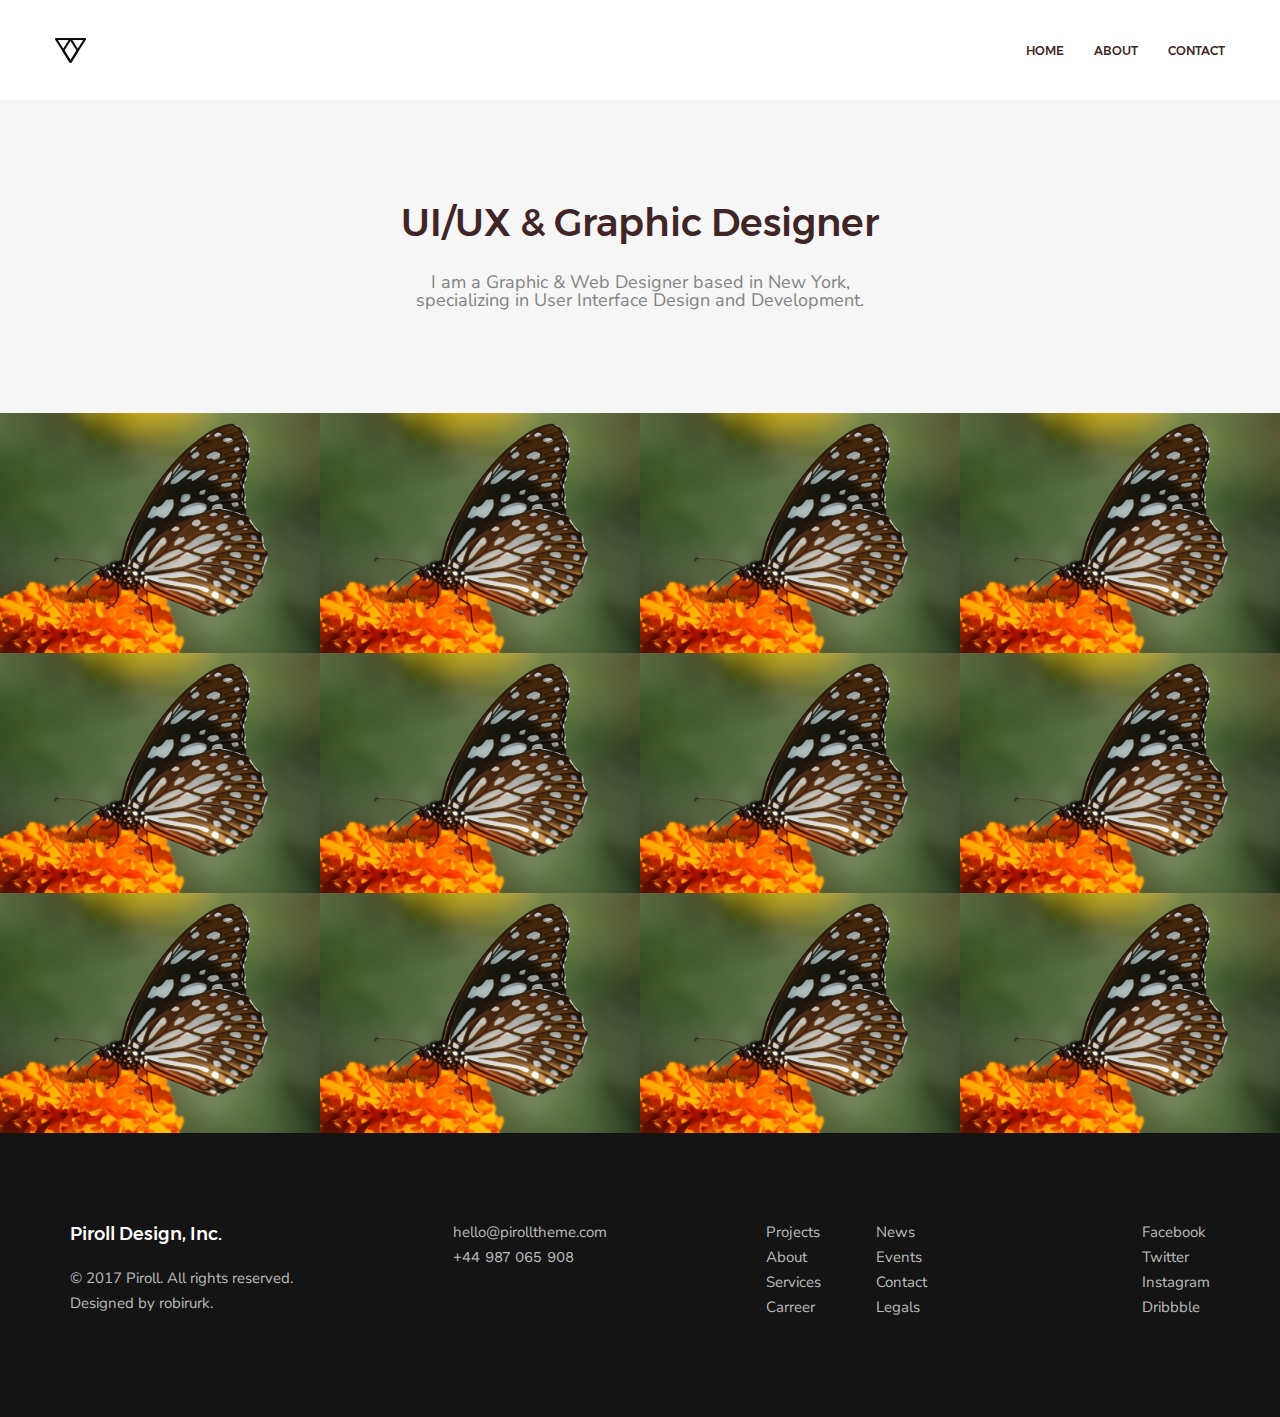
==== index.html @ 34b44a38 "Fixed path to img" ====
<!DOCTYPE html>
<html lang="en">
<head>
	<meta charset="utf-8">
	<meta http-equiv="X-UA-Compatible" content="IE=edge">
	<meta name="viewport" content="width=device-width, initial-scale=1">
	<title>Home Page</title>
	<link href="https://fonts.googleapis.com/css?family=Nunito+Sans" rel="stylesheet">
	<link href="https://fonts.googleapis.com/css?family=Work+Sans" rel="stylesheet">
	<link rel="stylesheet" type="text/css" href="css/screen.css">
</head>
<body>
	<header class="header">
		<div class="wrapper">
			<a class="logo" href="#"></a>
			<nav class="menu">
				<ul class="menu__ul">
					<li class="menu__ul__item">
						<a class="menu__ul__item__link" href="#">HOME</a>
					</li>
					<li class="menu__ul__item">
						<a class="menu__ul__item__link" href="#">ABOUT</a>
					</li>
					<li class="menu__ul__item">
						<a class="menu__ul__item__link" href="#">CONTACT</a>
					</li>
				</ul>
			</nav>
		</div>
	</header>
	<main>
		<section class="information">
			<div class="information__block">
				<p class="information__block__header">UI/UX &amp; Graphic Designer</p>
				<p class="information__block__text">I am a Graphic &amp; Web Designer based in New York, specializing in User Interface Design and Development.</p>
			</div>
		</section>
		<section class="work">
			<div class="work__inner">
				<div>
					<div class="work__inner__item">
						<a href="#" class="shadow"> 
							<span class="shadow__item"></span>
						</a>
						<img src="img/img.jpg"," alt="img">
					</div>
					<div class="work__inner__item">
						<a href="#" class="shadow"> 
							<span class="shadow__item"></span>
						</a>
						<img src="img/img.jpg"," alt="img">
					</div>
					<div class="work__inner__item">
						<a href="#" class="shadow"> 
							<span class="shadow__item"></span>
						</a>
						<img src="img/img.jpg"," alt="img">
					</div>
					<div class="work__inner__item">
						<a href="#" class="shadow"> 
							<span class="shadow__item"></span>
						</a>
						<img src="img/img.jpg"," alt="img">
					</div>
					<div class="work__inner__item">
						<a href="#" class="shadow"> 
							<span class="shadow__item"></span>
						</a>
						<img src="img/img.jpg"," alt="img">
					</div>
					<div class="work__inner__item">
						<a href="#" class="shadow"> 
							<span class="shadow__item"></span>
						</a>
						<img src="img/img.jpg"," alt="img">
					</div>
					<div class="work__inner__item">
						<a href="#" class="shadow"> 
							<span class="shadow__item"></span>
						</a>
						<img src="img/img.jpg"," alt="img">
					</div>
					<div class="work__inner__item">
						<a href="#" class="shadow"> 
							<span class="shadow__item"></span>
						</a>
						<img src="img/img.jpg"," alt="img">
					</div>
					<div class="work__inner__item">
						<a href="#" class="shadow"> 
							<span class="shadow__item"></span>
						</a>
						<img src="img/img.jpg"," alt="img">
					</div>
					<div class="work__inner__item">
						<a href="#" class="shadow"> 
							<span class="shadow__item"></span>
						</a>
						<img src="img/img.jpg"," alt="img">
					</div>
					<div class="work__inner__item">
						<a href="#" class="shadow"> 
							<span class="shadow__item"></span>
						</a>
						<img src="img/img.jpg"," alt="img">
					</div>
					<div class="work__inner__item">
						<a href="#" class="shadow"> 
							<span class="shadow__item"></span>
						</a>
						<img src="img/img.jpg"," alt="img">
					</div>
				</div>
			</div>
		</section>
	</main>
	<footer class="footer">
		<div class="wrapper">
			<div class="copyright">
				<p class="copyright__company">Piroll Design, Inc.</p>
				<p>&copy; 2017 Piroll. All rights reserved.</p>
				<p>Designed by <a href="#" target="_blank">robirurk.</a></p>
			</div>
			<div class="contacts">
				<a href="mailto:hello@pirolltheme.com" target="_top">hello@pirolltheme.com</a>
				<a href="tel:+44 987 065 908 ">+44 987 065 908 </a>
			</div>
			<div class="footer__menu">
				<div>
					<a href="#">Projects</a>
					<a href="#">About</a>
					<a href="#">Services</a>
					<a href="#">Carreer</a>
				</div>
				<div>
					<a href="#">News</a>
					<a href="#">Events</a>
					<a href="#">Contact</a>
					<a href="#">Legals</a>
				</div>
			</div>
			<div class="social">
				<a href="#">Facebook</a>
				<a href="#">Twitter</a>
				<a href="#">Instagram</a>
				<a href="#">Dribbble</a>
			</div>
		</div>
	</footer>
</body>
</html>
---- css/screen.css ----
/* Welcome to Compass.
 * In this file you should write your main styles. (or centralize your imports)
 * Import this file using the following HTML or equivalent:
 * <link href="/stylesheets/screen.css" media="screen, projection" rel="stylesheet" type="text/css" /> */
/* line 5, D:/Ruby24-x64/lib/ruby/gems/2.4.0/gems/compass-core-1.0.3/stylesheets/compass/reset/_utilities.scss */
html, body, div, span, applet, object, iframe,
h1, h2, h3, h4, h5, h6, p, blockquote, pre,
a, abbr, acronym, address, big, cite, code,
del, dfn, em, img, ins, kbd, q, s, samp,
small, strike, strong, sub, sup, tt, var,
b, u, i, center,
dl, dt, dd, ol, ul, li,
fieldset, form, label, legend,
table, caption, tbody, tfoot, thead, tr, th, td,
article, aside, canvas, details, embed,
figure, figcaption, footer, header, hgroup,
menu, nav, output, ruby, section, summary,
time, mark, audio, video {
  margin: 0;
  padding: 0;
  border: 0;
  font: inherit;
  font-size: 100%;
  vertical-align: baseline;
}

/* line 22, D:/Ruby24-x64/lib/ruby/gems/2.4.0/gems/compass-core-1.0.3/stylesheets/compass/reset/_utilities.scss */
html {
  line-height: 1;
}

/* line 24, D:/Ruby24-x64/lib/ruby/gems/2.4.0/gems/compass-core-1.0.3/stylesheets/compass/reset/_utilities.scss */
ol, ul {
  list-style: none;
}

/* line 26, D:/Ruby24-x64/lib/ruby/gems/2.4.0/gems/compass-core-1.0.3/stylesheets/compass/reset/_utilities.scss */
table {
  border-collapse: collapse;
  border-spacing: 0;
}

/* line 28, D:/Ruby24-x64/lib/ruby/gems/2.4.0/gems/compass-core-1.0.3/stylesheets/compass/reset/_utilities.scss */
caption, th, td {
  text-align: left;
  font-weight: normal;
  vertical-align: middle;
}

/* line 30, D:/Ruby24-x64/lib/ruby/gems/2.4.0/gems/compass-core-1.0.3/stylesheets/compass/reset/_utilities.scss */
q, blockquote {
  quotes: none;
}
/* line 103, D:/Ruby24-x64/lib/ruby/gems/2.4.0/gems/compass-core-1.0.3/stylesheets/compass/reset/_utilities.scss */
q:before, q:after, blockquote:before, blockquote:after {
  content: "";
  content: none;
}

/* line 32, D:/Ruby24-x64/lib/ruby/gems/2.4.0/gems/compass-core-1.0.3/stylesheets/compass/reset/_utilities.scss */
a img {
  border: none;
}

/* line 116, D:/Ruby24-x64/lib/ruby/gems/2.4.0/gems/compass-core-1.0.3/stylesheets/compass/reset/_utilities.scss */
article, aside, details, figcaption, figure, footer, header, hgroup, main, menu, nav, section, summary {
  display: block;
}

/*Add custom fonts*/
@font-face {
  font-family: "Montserrat-Medium";
  src: url(../fonts/Montserrat-Medium.ttf), url(../fonts/Montserrat-Medium.eot), url(../fonts/Montserrat-Medium.woff);
}
/*Variables*/
/*Mixins*/
/*Main style*/
/* line 47, ../sass/screen.scss */
*, ::after, ::before {
  -webkit-box-sizing: border-box;
  box-sizing: border-box;
}

/* line 51, ../sass/screen.scss */
.wrapper {
  max-width: 1200px;
  margin: auto;
  padding: 0 15px;
}

/* line 56, ../sass/screen.scss */
img {
  max-width: 100%;
  height: auto;
  vertical-align: middle;
  border-style: none;
}

/* line 62, ../sass/screen.scss */
a {
  text-decoration: none;
}

/*Header*/
/* line 67, ../sass/screen.scss */
.header {
  height: 100px;
  width: 100%;
  background-color: #fff;
  display: -webkit-box;
  display: -webkit-flex;
  display: -ms-flexbox;
  display: flex;
}
@media (max-width: 570px) {
  /* line 67, ../sass/screen.scss */
  .header {
    height: 75px;
  }
}
/* line 78, ../sass/screen.scss */
.header .wrapper {
  width: 100%;
  display: -webkit-box;
  display: -webkit-flex;
  display: -ms-flexbox;
  display: flex;
  -webkit-box-pack: justify;
  -webkit-justify-content: space-between;
  -ms-flex-pack: justify;
  justify-content: space-between;
  -webkit-align-content: center;
  -ms-flex-line-pack: center;
  align-content: center;
}
/* line 92, ../sass/screen.scss */
.header .logo {
  outline: none;
  background: url("../img/logo.png") no-repeat;
  width: 31px;
  height: 25px;
  display: inline-block;
}
/* line 99, ../sass/screen.scss */
.header .menu {
  display: -webkit-box;
  display: -webkit-flex;
  display: -ms-flexbox;
  display: flex;
}
/* line 104, ../sass/screen.scss */
.header .menu .menu__ul {
  display: -webkit-box;
  display: -webkit-flex;
  display: -ms-flexbox;
  display: flex;
  -webkit-box-align: center;
  -webkit-align-items: center;
  -ms-flex-align: center;
  align-items: center;
}
/* line 113, ../sass/screen.scss */
.header .menu .menu__ul .menu__ul__item {
  margin-right: 30px;
  display: inline;
}
/* line 116, ../sass/screen.scss */
.header .menu .menu__ul .menu__ul__item .menu__ul__item__link {
  font-family: "Montserrat-Medium";
  font-size: 12px;
  color: #412727;
}
/* line 120, ../sass/screen.scss */
.header .menu .menu__ul .menu__ul__item .menu__ul__item__link:hover {
  color: #10c9c3;
}
/* line 125, ../sass/screen.scss */
.header .menu .menu__ul .menu__ul__item:last-child {
  margin-right: 0px;
}

/*Information*/
/* line 133, ../sass/screen.scss */
.information {
  height: 313px;
  background-color: #f6f6f6;
  display: -webkit-box;
  display: -webkit-flex;
  display: -ms-flexbox;
  display: flex;
  -webkit-box-pack: center;
  -webkit-justify-content: center;
  -ms-flex-pack: center;
  justify-content: center;
  -webkit-box-align: center;
  -webkit-align-items: center;
  -ms-flex-align: center;
  align-items: center;
}
@media (max-width: 991px) {
  /* line 133, ../sass/screen.scss */
  .information {
    height: 250px;
  }
}
@media (max-width: 570px) {
  /* line 133, ../sass/screen.scss */
  .information {
    height: 175px;
  }
}
/* line 154, ../sass/screen.scss */
.information .information__block {
  text-align: center;
}
/* line 156, ../sass/screen.scss */
.information .information__block .information__block__header {
  margin-bottom: 31px;
  font-family: "Montserrat-Medium";
  font-size: 38px;
  color: #3f2525;
}
@media (max-width: 991px) {
  /* line 156, ../sass/screen.scss */
  .information .information__block .information__block__header {
    font-size: 35px;
  }
}
@media (max-width: 570px) {
  /* line 156, ../sass/screen.scss */
  .information .information__block .information__block__header {
    font-size: 30px;
  }
}
/* line 168, ../sass/screen.scss */
.information .information__block .information__block__text {
  max-width: 512px;
  font-family: 'Nunito Sans', sans-serif;
  font-size: 18px;
  color: #838383;
}
@media (max-width: 991px) {
  /* line 168, ../sass/screen.scss */
  .information .information__block .information__block__text {
    font-size: 16px;
  }
}
@media (max-width: 570px) {
  /* line 168, ../sass/screen.scss */
  .information .information__block .information__block__text {
    font-size: 14px;
    padding: 0px 15px;
  }
}

/*Main*/
/*Work*/
/* line 186, ../sass/screen.scss */
.work {
  display: -webkit-box;
  display: -webkit-flex;
  display: -ms-flexbox;
  display: flex;
  -webkit-flex-wrap: wrap;
  -ms-flex-wrap: wrap;
  flex-wrap: wrap;
}
/* line 194, ../sass/screen.scss */
.work .work__inner {
  -webkit-box-flex: 0;
  -webkit-flex: 0 0 100%;
  -ms-flex: 0 0 100%;
  flex: 0 0 100%;
  max-width: 100%;
}
/* line 200, ../sass/screen.scss */
.work .work__inner > div {
  display: -webkit-box;
  display: -webkit-flex;
  display: -ms-flexbox;
  display: flex;
  -webkit-flex-wrap: wrap;
  -ms-flex-wrap: wrap;
  flex-wrap: wrap;
}
/* line 209, ../sass/screen.scss */
.work .work__inner .work__inner__item {
  -webkit-box-flex: 0;
  -webkit-flex: 0 0 100%;
  -ms-flex: 0 0 100%;
  flex: 0 0 100%;
  max-width: 100%;
  position: relative;
}
@media (min-width: 576px) {
  /* line 209, ../sass/screen.scss */
  .work .work__inner .work__inner__item {
    -webkit-box-flex: 0;
    -webkit-flex: 0 0 50%;
    -ms-flex: 0 0 50%;
    flex: 0 0 50%;
    max-width: 50%;
  }
}
@media (min-width: 768px) {
  /* line 209, ../sass/screen.scss */
  .work .work__inner .work__inner__item {
    -webkit-box-flex: 0;
    -webkit-flex: 0 0 33.333333%;
    -ms-flex: 0 0 33.333333%;
    flex: 0 0 33.333333%;
    max-width: 33.333333%;
  }
}
@media (min-width: 1200px) {
  /* line 209, ../sass/screen.scss */
  .work .work__inner .work__inner__item {
    -webkit-box-flex: 0;
    -webkit-flex: 0 0 25%;
    -ms-flex: 0 0 25%;
    flex: 0 0 25%;
    max-width: 25%;
  }
}
/* line 237, ../sass/screen.scss */
.work .work__inner .work__inner__item:hover .shadow {
  opacity: 1;
}
/* line 240, ../sass/screen.scss */
.work .work__inner .work__inner__item .shadow {
  position: absolute;
  top: 0;
  left: 0;
  width: 100%;
  height: 100%;
  background: rgba(33, 191, 185, 0.8);
  opacity: 0;
  -webkit-box-sizing: border-box;
  box-sizing: border-box;
  -webkit-transition: .5s;
  -o-transition: .5s;
  transition: .5s;
  display: -webkit-box;
  display: -webkit-flex;
  display: -ms-flexbox;
  display: flex;
  -webkit-box-align: center;
  -webkit-align-items: center;
  -ms-flex-align: center;
  align-items: center;
  -webkit-box-pack: center;
  -webkit-justify-content: center;
  -ms-flex-pack: center;
  justify-content: center;
}
/* line 265, ../sass/screen.scss */
.work .work__inner .work__inner__item .shadow .shadow__item {
  background: url("../img/eye.png") center center no-repeat;
  -webkit-background-size: cover;
  background-size: cover;
  width: 48px;
  height: 30px;
  display: block;
}

/*Footer*/
/* line 279, ../sass/screen.scss */
.footer {
  display: -webkit-box;
  display: -webkit-flex;
  display: -ms-flexbox;
  display: flex;
  background-color: #141414;
  color: #bcbcbc;
  font-family: 'Nunito Sans', sans-serif;
  font-size: 15px;
}
@media (max-width: 991px) {
  /* line 279, ../sass/screen.scss */
  .footer {
    text-align: center;
    font-size: 14px;
  }
}
/* line 292, ../sass/screen.scss */
.footer a {
  margin-bottom: 10px;
  color: #bcbcbc;
  display: block;
}
/* line 296, ../sass/screen.scss */
.footer a:hover {
  color: #10c9c3;
}
/* line 301, ../sass/screen.scss */
.footer .wrapper {
  padding: 92px 30px;
  width: 100%;
  display: -webkit-box;
  display: -webkit-flex;
  display: -ms-flexbox;
  display: flex;
  -webkit-box-pack: justify;
  -webkit-justify-content: space-between;
  -ms-flex-pack: justify;
  justify-content: space-between;
}
@media (max-width: 991px) {
  /* line 301, ../sass/screen.scss */
  .footer .wrapper {
    padding: 30px 0px;
    -webkit-box-orient: vertical;
    -webkit-box-direction: normal;
    -webkit-flex-direction: column;
    -ms-flex-direction: column;
    flex-direction: column;
    -webkit-box-align: center;
    -webkit-align-items: center;
    -ms-flex-align: center;
    align-items: center;
  }
}
@media (max-width: 991px) {
  /* line 324, ../sass/screen.scss */
  .footer .wrapper .copyright {
    -webkit-box-ordinal-group: 2;
    -webkit-order: 1;
    -ms-flex-order: 1;
    order: 1;
  }
}
/* line 331, ../sass/screen.scss */
.footer .wrapper .copyright p:nth-child(2) {
  margin-bottom: 10px;
}
/* line 334, ../sass/screen.scss */
.footer .wrapper .copyright .copyright__company {
  margin-bottom: 28px;
  font-family: "Montserrat-Medium";
  font-size: 18px;
  color: #fff;
}
/* line 340, ../sass/screen.scss */
.footer .wrapper .copyright a {
  display: inline;
}
@media (max-width: 991px) {
  /* line 344, ../sass/screen.scss */
  .footer .wrapper .contacts {
    margin-bottom: 15px;
  }
}
/* line 348, ../sass/screen.scss */
.footer .wrapper .contacts a:nth-child(2) {
  font-family: 'Work Sans', sans-serif;
}
/* line 352, ../sass/screen.scss */
.footer .wrapper .footer__menu {
  display: -webkit-box;
  display: -webkit-flex;
  display: -ms-flexbox;
  display: flex;
}
@media (max-width: 991px) {
  /* line 352, ../sass/screen.scss */
  .footer .wrapper .footer__menu {
    -webkit-box-ordinal-group: 0;
    -webkit-order: -1;
    -ms-flex-order: -1;
    order: -1;
    width: 300px;
    -webkit-justify-content: space-around;
    -ms-flex-pack: distribute;
    justify-content: space-around;
  }
}
/* line 367, ../sass/screen.scss */
.footer .wrapper .footer__menu > div {
  margin-right: 55px;
}
@media (max-width: 991px) {
  /* line 367, ../sass/screen.scss */
  .footer .wrapper .footer__menu > div {
    margin: 0px;
  }
}
@media (max-width: 991px) {
  /* line 374, ../sass/screen.scss */
  .footer .wrapper .social {
    -webkit-box-ordinal-group: 0;
    -webkit-order: -1;
    -ms-flex-order: -1;
    order: -1;
    margin: 15px 0px;
  }
}
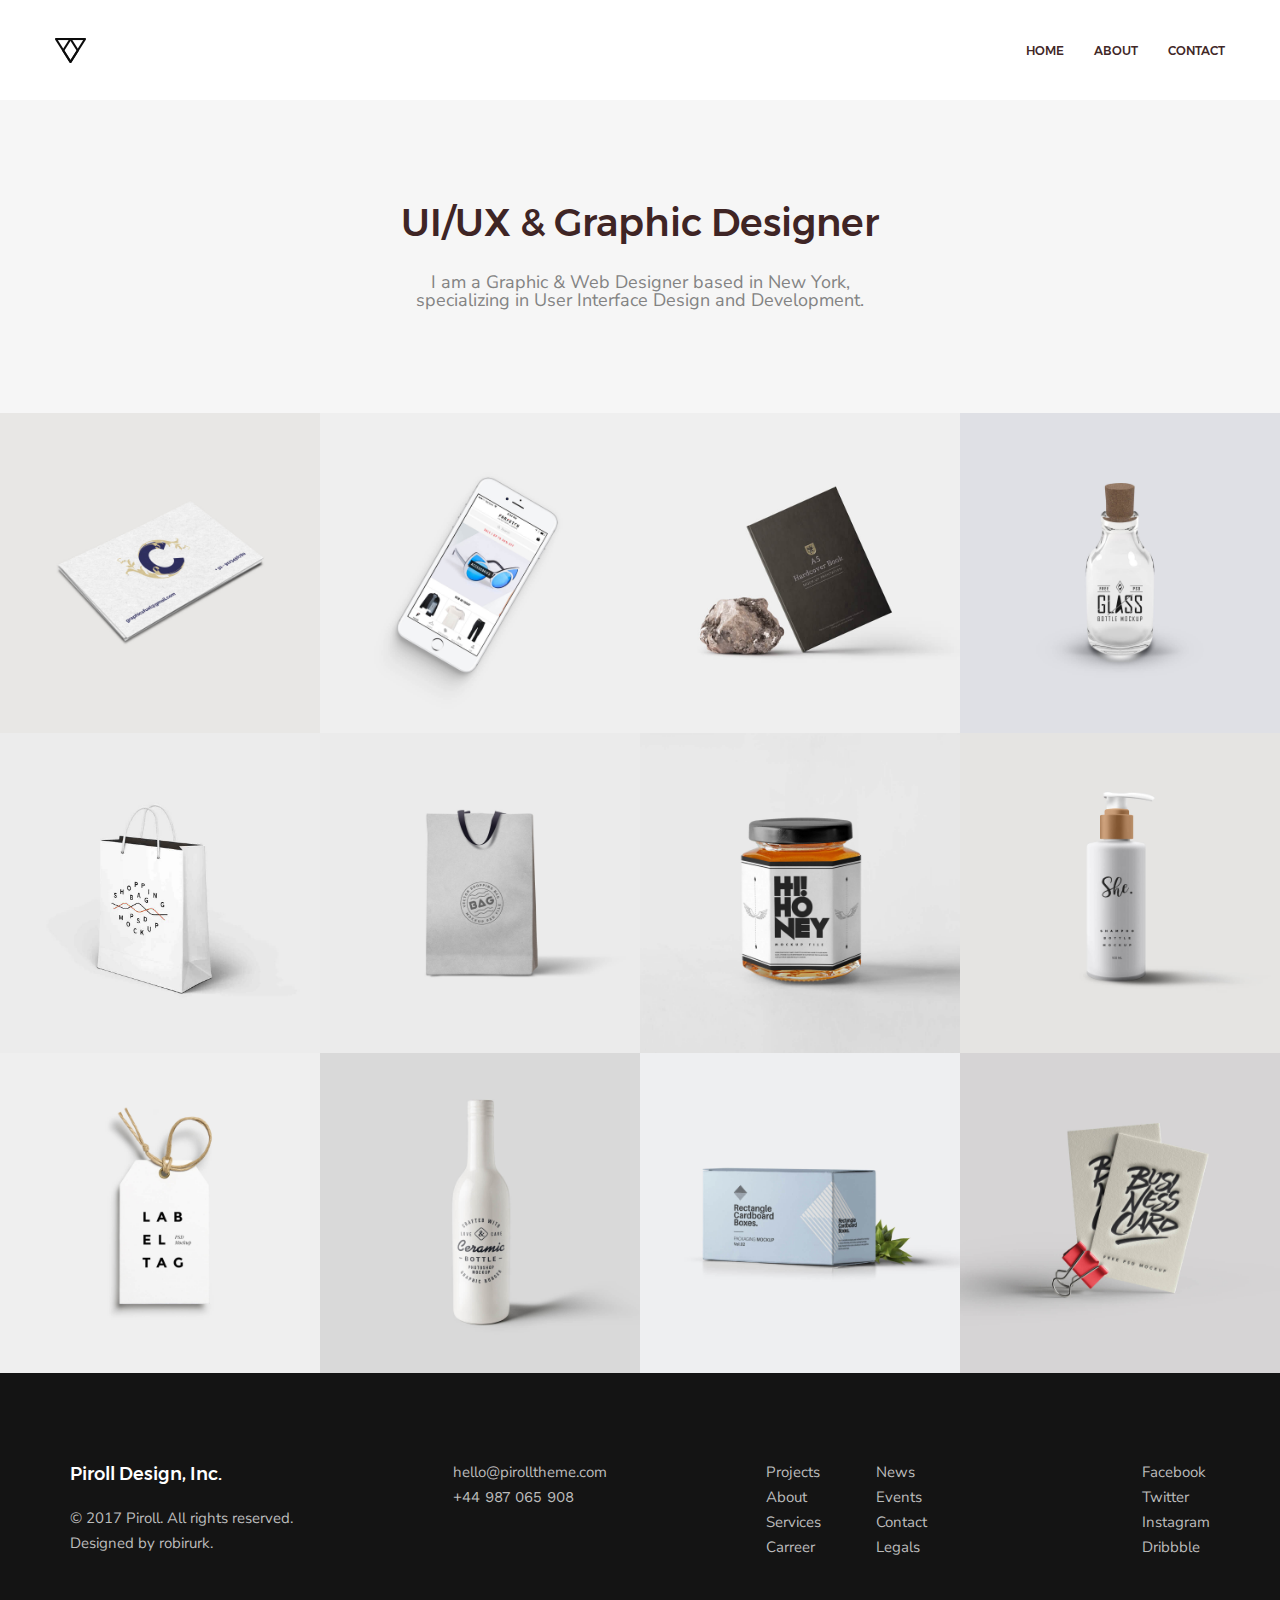
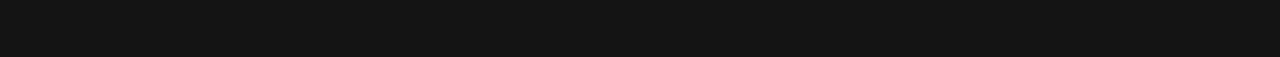
==== commit 12f7803f: "changes img, fixed work block and header" ====
--- a/index.html
+++ b/index.html
@@ -28,6 +28,7 @@
 			</nav>
 		</div>
 	</header>
+	<div class="header-div-support"></div>
 	<main>
 		<section class="information">
 			<div class="information__block">
@@ -39,76 +40,100 @@
 			<div class="work__inner">
 				<div>
 					<div class="work__inner__item">
-						<a href="#" class="shadow"> 
+						<a href="img/home-1.jpg" class="shadow"> 
 							<span class="shadow__item"></span>
 						</a>
-						<img src="img/img.jpg"," alt="img">
+						<div class="item__img">
+							<div class="img img__1"></div>
+						</div>					
 					</div>
 					<div class="work__inner__item">
-						<a href="#" class="shadow"> 
+						<a href="img/home-2.jpg" class="shadow"> 
 							<span class="shadow__item"></span>
 						</a>
-						<img src="img/img.jpg"," alt="img">
+						<div class="item__img">
+							<div class="img img__2"></div>
+						</div>					
 					</div>
 					<div class="work__inner__item">
-						<a href="#" class="shadow"> 
+						<a href="img/home-3.jpg" class="shadow"> 
 							<span class="shadow__item"></span>
 						</a>
-						<img src="img/img.jpg"," alt="img">
+						<div class="item__img">
+							<div class="img img__3"></div>
+						</div>					
 					</div>
 					<div class="work__inner__item">
-						<a href="#" class="shadow"> 
+						<a href="img/home-4.jpg" class="shadow"> 
 							<span class="shadow__item"></span>
 						</a>
-						<img src="img/img.jpg"," alt="img">
+						<div class="item__img">
+							<div class="img img__4"></div>
+						</div>					
 					</div>
 					<div class="work__inner__item">
-						<a href="#" class="shadow"> 
+						<a href="img/home-5.jpg" class="shadow"> 
 							<span class="shadow__item"></span>
 						</a>
-						<img src="img/img.jpg"," alt="img">
+						<div class="item__img">
+							<div class="img img__5"></div>
+						</div>					
 					</div>
 					<div class="work__inner__item">
-						<a href="#" class="shadow"> 
+						<a href="img/home-6.jpg" class="shadow"> 
 							<span class="shadow__item"></span>
 						</a>
-						<img src="img/img.jpg"," alt="img">
+						<div class="item__img">
+							<div class="img img__6"></div>
+						</div>					
 					</div>
 					<div class="work__inner__item">
-						<a href="#" class="shadow"> 
+						<a href="img/home-7.jpg" class="shadow"> 
 							<span class="shadow__item"></span>
 						</a>
-						<img src="img/img.jpg"," alt="img">
+						<div class="item__img">
+							<div class="img img__7"></div>
+						</div>					
 					</div>
 					<div class="work__inner__item">
-						<a href="#" class="shadow"> 
+						<a href="img/home-8.jpg" class="shadow"> 
 							<span class="shadow__item"></span>
 						</a>
-						<img src="img/img.jpg"," alt="img">
+						<div class="item__img">
+							<div class="img img__8"></div>
+						</div>					
 					</div>
 					<div class="work__inner__item">
-						<a href="#" class="shadow"> 
+						<a href="img/home-9.jpg" class="shadow"> 
 							<span class="shadow__item"></span>
 						</a>
-						<img src="img/img.jpg"," alt="img">
+						<div class="item__img">
+							<div class="img img__9"></div>
+						</div>					
 					</div>
 					<div class="work__inner__item">
-						<a href="#" class="shadow"> 
+						<a href="img/home-10.jpg" class="shadow"> 
 							<span class="shadow__item"></span>
 						</a>
-						<img src="img/img.jpg"," alt="img">
+						<div class="item__img">
+							<div class="img img__10"></div>
+						</div>
 					</div>
 					<div class="work__inner__item">
-						<a href="#" class="shadow"> 
+						<a href="img/home-11.jpg" class="shadow"> 
 							<span class="shadow__item"></span>
 						</a>
-						<img src="img/img.jpg"," alt="img">
+						<div class="item__img">
+							<div class="img img__11"></div>
+						</div>
 					</div>
 					<div class="work__inner__item">
-						<a href="#" class="shadow"> 
+						<a href="img/home-12.jpg" class="shadow"> 
 							<span class="shadow__item"></span>
 						</a>
-						<img src="img/img.jpg"," alt="img">
+						<div class="item__img">
+							<div class="img img__12"></div>
+						</div>
 					</div>
 				</div>
 			</div>
--- a/css/screen.css
+++ b/css/screen.css
@@ -103,7 +103,20 @@
 
 /*Header*/
 /* line 67, ../sass/screen.scss */
+.header-div-support {
+  height: 100px;
+}
+@media (max-width: 570px) {
+  /* line 67, ../sass/screen.scss */
+  .header-div-support {
+    height: 75px;
+  }
+}
+
+/* line 73, ../sass/screen.scss */
 .header {
+  position: fixed;
+  z-index: 101;
   height: 100px;
   width: 100%;
   background-color: #fff;
@@ -113,12 +126,12 @@
   display: flex;
 }
 @media (max-width: 570px) {
-  /* line 67, ../sass/screen.scss */
+  /* line 73, ../sass/screen.scss */
   .header {
     height: 75px;
   }
 }
-/* line 78, ../sass/screen.scss */
+/* line 86, ../sass/screen.scss */
 .header .wrapper {
   width: 100%;
   display: -webkit-box;
@@ -133,7 +146,7 @@
   -ms-flex-line-pack: center;
   align-content: center;
 }
-/* line 92, ../sass/screen.scss */
+/* line 100, ../sass/screen.scss */
 .header .logo {
   outline: none;
   background: url("../img/logo.png") no-repeat;
@@ -141,14 +154,14 @@
   height: 25px;
   display: inline-block;
 }
-/* line 99, ../sass/screen.scss */
+/* line 107, ../sass/screen.scss */
 .header .menu {
   display: -webkit-box;
   display: -webkit-flex;
   display: -ms-flexbox;
   display: flex;
 }
-/* line 104, ../sass/screen.scss */
+/* line 112, ../sass/screen.scss */
 .header .menu .menu__ul {
   display: -webkit-box;
   display: -webkit-flex;
@@ -159,28 +172,28 @@
   -ms-flex-align: center;
   align-items: center;
 }
-/* line 113, ../sass/screen.scss */
+/* line 121, ../sass/screen.scss */
 .header .menu .menu__ul .menu__ul__item {
   margin-right: 30px;
   display: inline;
 }
-/* line 116, ../sass/screen.scss */
+/* line 124, ../sass/screen.scss */
 .header .menu .menu__ul .menu__ul__item .menu__ul__item__link {
   font-family: "Montserrat-Medium";
   font-size: 12px;
   color: #412727;
 }
-/* line 120, ../sass/screen.scss */
+/* line 128, ../sass/screen.scss */
 .header .menu .menu__ul .menu__ul__item .menu__ul__item__link:hover {
   color: #10c9c3;
 }
-/* line 125, ../sass/screen.scss */
+/* line 133, ../sass/screen.scss */
 .header .menu .menu__ul .menu__ul__item:last-child {
   margin-right: 0px;
 }
 
 /*Information*/
-/* line 133, ../sass/screen.scss */
+/* line 141, ../sass/screen.scss */
 .information {
   height: 313px;
   background-color: #f6f6f6;
@@ -198,22 +211,22 @@
   align-items: center;
 }
 @media (max-width: 991px) {
-  /* line 133, ../sass/screen.scss */
+  /* line 141, ../sass/screen.scss */
   .information {
     height: 250px;
   }
 }
 @media (max-width: 570px) {
-  /* line 133, ../sass/screen.scss */
+  /* line 141, ../sass/screen.scss */
   .information {
     height: 175px;
   }
 }
-/* line 154, ../sass/screen.scss */
+/* line 162, ../sass/screen.scss */
 .information .information__block {
   text-align: center;
 }
-/* line 156, ../sass/screen.scss */
+/* line 164, ../sass/screen.scss */
 .information .information__block .information__block__header {
   margin-bottom: 31px;
   font-family: "Montserrat-Medium";
@@ -221,18 +234,18 @@
   color: #3f2525;
 }
 @media (max-width: 991px) {
-  /* line 156, ../sass/screen.scss */
+  /* line 164, ../sass/screen.scss */
   .information .information__block .information__block__header {
     font-size: 35px;
   }
 }
 @media (max-width: 570px) {
-  /* line 156, ../sass/screen.scss */
+  /* line 164, ../sass/screen.scss */
   .information .information__block .information__block__header {
     font-size: 30px;
   }
 }
-/* line 168, ../sass/screen.scss */
+/* line 176, ../sass/screen.scss */
 .information .information__block .information__block__text {
   max-width: 512px;
   font-family: 'Nunito Sans', sans-serif;
@@ -240,13 +253,13 @@
   color: #838383;
 }
 @media (max-width: 991px) {
-  /* line 168, ../sass/screen.scss */
+  /* line 176, ../sass/screen.scss */
   .information .information__block .information__block__text {
     font-size: 16px;
   }
 }
 @media (max-width: 570px) {
-  /* line 168, ../sass/screen.scss */
+  /* line 176, ../sass/screen.scss */
   .information .information__block .information__block__text {
     font-size: 14px;
     padding: 0px 15px;
@@ -255,7 +268,7 @@
 
 /*Main*/
 /*Work*/
-/* line 186, ../sass/screen.scss */
+/* line 194, ../sass/screen.scss */
 .work {
   display: -webkit-box;
   display: -webkit-flex;
@@ -265,7 +278,7 @@
   -ms-flex-wrap: wrap;
   flex-wrap: wrap;
 }
-/* line 194, ../sass/screen.scss */
+/* line 202, ../sass/screen.scss */
 .work .work__inner {
   -webkit-box-flex: 0;
   -webkit-flex: 0 0 100%;
@@ -273,7 +286,7 @@
   flex: 0 0 100%;
   max-width: 100%;
 }
-/* line 200, ../sass/screen.scss */
+/* line 208, ../sass/screen.scss */
 .work .work__inner > div {
   display: -webkit-box;
   display: -webkit-flex;
@@ -283,7 +296,7 @@
   -ms-flex-wrap: wrap;
   flex-wrap: wrap;
 }
-/* line 209, ../sass/screen.scss */
+/* line 217, ../sass/screen.scss */
 .work .work__inner .work__inner__item {
   -webkit-box-flex: 0;
   -webkit-flex: 0 0 100%;
@@ -291,9 +304,14 @@
   flex: 0 0 100%;
   max-width: 100%;
   position: relative;
+  -webkit-transition: .5s;
+  -o-transition: .5s;
+  -webkit-transition: .5s flex, .5s max-width;
+  -o-transition: .5s flex, .5s max-width;
+  transition: .5s flex, .5s max-width;
 }
 @media (min-width: 576px) {
-  /* line 209, ../sass/screen.scss */
+  /* line 217, ../sass/screen.scss */
   .work .work__inner .work__inner__item {
     -webkit-box-flex: 0;
     -webkit-flex: 0 0 50%;
@@ -303,7 +321,7 @@
   }
 }
 @media (min-width: 768px) {
-  /* line 209, ../sass/screen.scss */
+  /* line 217, ../sass/screen.scss */
   .work .work__inner .work__inner__item {
     -webkit-box-flex: 0;
     -webkit-flex: 0 0 33.333333%;
@@ -313,7 +331,7 @@
   }
 }
 @media (min-width: 1200px) {
-  /* line 209, ../sass/screen.scss */
+  /* line 217, ../sass/screen.scss */
   .work .work__inner .work__inner__item {
     -webkit-box-flex: 0;
     -webkit-flex: 0 0 25%;
@@ -322,24 +340,95 @@
     max-width: 25%;
   }
 }
-/* line 237, ../sass/screen.scss */
+/* line 250, ../sass/screen.scss */
 .work .work__inner .work__inner__item:hover .shadow {
   opacity: 1;
 }
-/* line 240, ../sass/screen.scss */
+/* line 253, ../sass/screen.scss */
+.work .work__inner .work__inner__item .item__img {
+  position: relative;
+  display: block;
+  width: 100%;
+  padding-bottom: 100%;
+  background-position: 50% 50%;
+  -webkit-background-size: cover;
+  background-size: cover;
+  overflow: hidden;
+}
+/* line 262, ../sass/screen.scss */
+.work .work__inner .work__inner__item .item__img .img {
+  position: absolute;
+  top: 0;
+  left: 0;
+  right: 0;
+  bottom: 0;
+  background-position: 50% 50%;
+  -webkit-background-size: cover;
+  background-size: cover;
+}
+/* line 273, ../sass/screen.scss */
+.work .work__inner .work__inner__item .item__img .img__1 {
+  background-image: url("../img/home-1.jpg");
+}
+/* line 273, ../sass/screen.scss */
+.work .work__inner .work__inner__item .item__img .img__2 {
+  background-image: url("../img/home-2.jpg");
+}
+/* line 273, ../sass/screen.scss */
+.work .work__inner .work__inner__item .item__img .img__3 {
+  background-image: url("../img/home-3.jpg");
+}
+/* line 273, ../sass/screen.scss */
+.work .work__inner .work__inner__item .item__img .img__4 {
+  background-image: url("../img/home-4.jpg");
+}
+/* line 273, ../sass/screen.scss */
+.work .work__inner .work__inner__item .item__img .img__5 {
+  background-image: url("../img/home-5.jpg");
+}
+/* line 273, ../sass/screen.scss */
+.work .work__inner .work__inner__item .item__img .img__6 {
+  background-image: url("../img/home-6.jpg");
+}
+/* line 273, ../sass/screen.scss */
+.work .work__inner .work__inner__item .item__img .img__7 {
+  background-image: url("../img/home-7.jpg");
+}
+/* line 273, ../sass/screen.scss */
+.work .work__inner .work__inner__item .item__img .img__8 {
+  background-image: url("../img/home-8.jpg");
+}
+/* line 273, ../sass/screen.scss */
+.work .work__inner .work__inner__item .item__img .img__9 {
+  background-image: url("../img/home-9.jpg");
+}
+/* line 273, ../sass/screen.scss */
+.work .work__inner .work__inner__item .item__img .img__10 {
+  background-image: url("../img/home-10.jpg");
+}
+/* line 273, ../sass/screen.scss */
+.work .work__inner .work__inner__item .item__img .img__11 {
+  background-image: url("../img/home-11.jpg");
+}
+/* line 273, ../sass/screen.scss */
+.work .work__inner .work__inner__item .item__img .img__12 {
+  background-image: url("../img/home-12.jpg");
+}
+/* line 278, ../sass/screen.scss */
 .work .work__inner .work__inner__item .shadow {
+  z-index: 100;
   position: absolute;
   top: 0;
   left: 0;
   width: 100%;
   height: 100%;
-  background: rgba(33, 191, 185, 0.8);
+  background: rgba(16, 201, 195, 0.9);
   opacity: 0;
   -webkit-box-sizing: border-box;
   box-sizing: border-box;
-  -webkit-transition: .5s;
-  -o-transition: .5s;
-  transition: .5s;
+  -webkit-transition: .5s opacity, .5s background-color;
+  -o-transition: .5s opacity, .5s background-color;
+  transition: .5s opacity, .5s background-color;
   display: -webkit-box;
   display: -webkit-flex;
   display: -ms-flexbox;
@@ -353,7 +442,7 @@
   -ms-flex-pack: center;
   justify-content: center;
 }
-/* line 265, ../sass/screen.scss */
+/* line 304, ../sass/screen.scss */
 .work .work__inner .work__inner__item .shadow .shadow__item {
   background: url("../img/eye.png") center center no-repeat;
   -webkit-background-size: cover;
@@ -364,7 +453,7 @@
 }
 
 /*Footer*/
-/* line 279, ../sass/screen.scss */
+/* line 318, ../sass/screen.scss */
 .footer {
   display: -webkit-box;
   display: -webkit-flex;
@@ -376,23 +465,23 @@
   font-size: 15px;
 }
 @media (max-width: 991px) {
-  /* line 279, ../sass/screen.scss */
+  /* line 318, ../sass/screen.scss */
   .footer {
     text-align: center;
     font-size: 14px;
   }
 }
-/* line 292, ../sass/screen.scss */
+/* line 331, ../sass/screen.scss */
 .footer a {
   margin-bottom: 10px;
   color: #bcbcbc;
   display: block;
 }
-/* line 296, ../sass/screen.scss */
+/* line 335, ../sass/screen.scss */
 .footer a:hover {
   color: #10c9c3;
 }
-/* line 301, ../sass/screen.scss */
+/* line 340, ../sass/screen.scss */
 .footer .wrapper {
   padding: 92px 30px;
   width: 100%;
@@ -406,7 +495,7 @@
   justify-content: space-between;
 }
 @media (max-width: 991px) {
-  /* line 301, ../sass/screen.scss */
+  /* line 340, ../sass/screen.scss */
   .footer .wrapper {
     padding: 30px 0px;
     -webkit-box-orient: vertical;
@@ -421,7 +510,7 @@
   }
 }
 @media (max-width: 991px) {
-  /* line 324, ../sass/screen.scss */
+  /* line 363, ../sass/screen.scss */
   .footer .wrapper .copyright {
     -webkit-box-ordinal-group: 2;
     -webkit-order: 1;
@@ -429,32 +518,32 @@
     order: 1;
   }
 }
-/* line 331, ../sass/screen.scss */
+/* line 370, ../sass/screen.scss */
 .footer .wrapper .copyright p:nth-child(2) {
   margin-bottom: 10px;
 }
-/* line 334, ../sass/screen.scss */
+/* line 373, ../sass/screen.scss */
 .footer .wrapper .copyright .copyright__company {
   margin-bottom: 28px;
   font-family: "Montserrat-Medium";
   font-size: 18px;
   color: #fff;
 }
-/* line 340, ../sass/screen.scss */
+/* line 379, ../sass/screen.scss */
 .footer .wrapper .copyright a {
   display: inline;
 }
 @media (max-width: 991px) {
-  /* line 344, ../sass/screen.scss */
+  /* line 383, ../sass/screen.scss */
   .footer .wrapper .contacts {
     margin-bottom: 15px;
   }
 }
-/* line 348, ../sass/screen.scss */
+/* line 387, ../sass/screen.scss */
 .footer .wrapper .contacts a:nth-child(2) {
   font-family: 'Work Sans', sans-serif;
 }
-/* line 352, ../sass/screen.scss */
+/* line 391, ../sass/screen.scss */
 .footer .wrapper .footer__menu {
   display: -webkit-box;
   display: -webkit-flex;
@@ -462,7 +551,7 @@
   display: flex;
 }
 @media (max-width: 991px) {
-  /* line 352, ../sass/screen.scss */
+  /* line 391, ../sass/screen.scss */
   .footer .wrapper .footer__menu {
     -webkit-box-ordinal-group: 0;
     -webkit-order: -1;
@@ -474,18 +563,18 @@
     justify-content: space-around;
   }
 }
-/* line 367, ../sass/screen.scss */
+/* line 406, ../sass/screen.scss */
 .footer .wrapper .footer__menu > div {
   margin-right: 55px;
 }
 @media (max-width: 991px) {
-  /* line 367, ../sass/screen.scss */
+  /* line 406, ../sass/screen.scss */
   .footer .wrapper .footer__menu > div {
     margin: 0px;
   }
 }
 @media (max-width: 991px) {
-  /* line 374, ../sass/screen.scss */
+  /* line 413, ../sass/screen.scss */
   .footer .wrapper .social {
     -webkit-box-ordinal-group: 0;
     -webkit-order: -1;
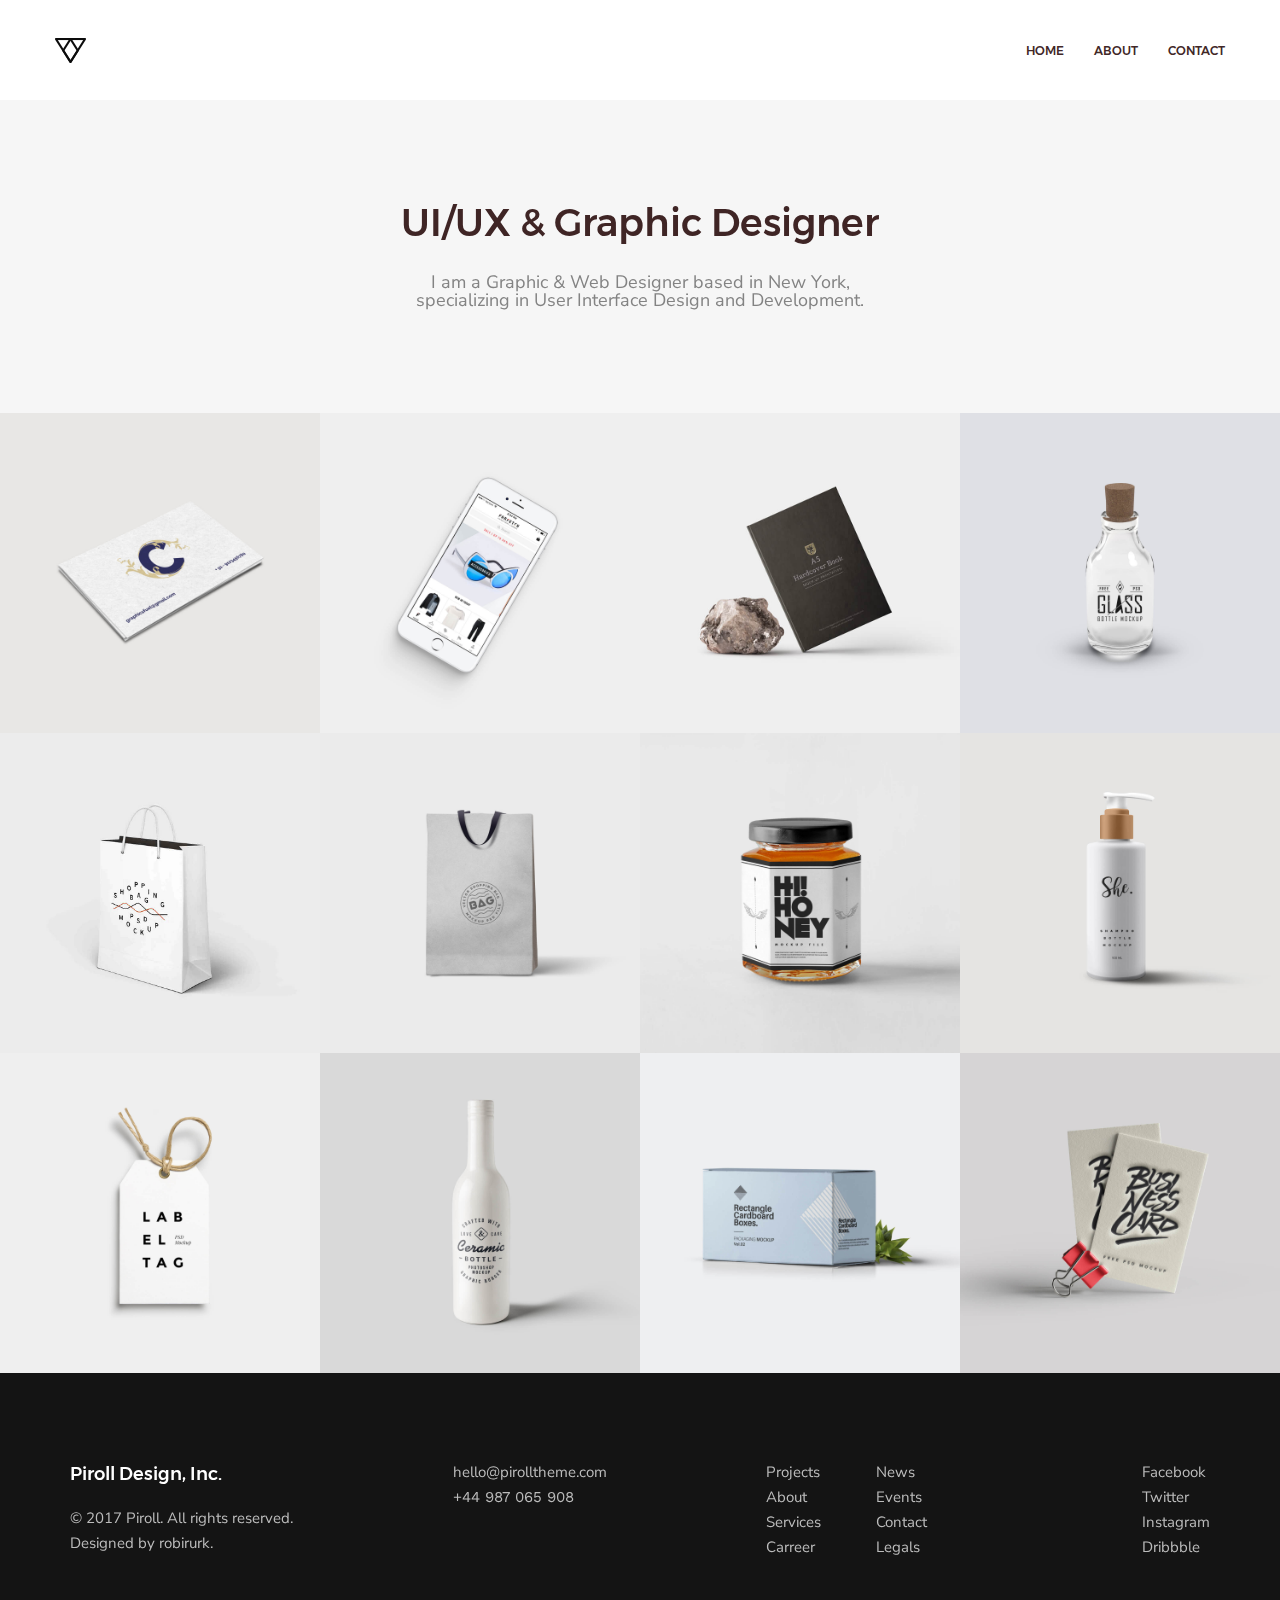
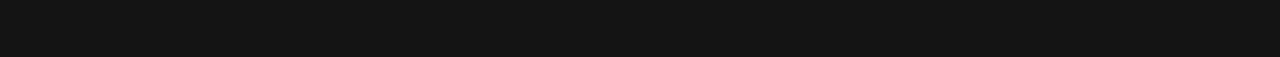
==== commit 4127ad37: "add mob menu" ====
--- a/index.html
+++ b/index.html
@@ -10,9 +10,90 @@
 	<link rel="stylesheet" type="text/css" href="css/screen.css">
 </head>
 <body>
+	<div class="mob-menu-block">
+		<div class="mob-menu-header">
+			<a href="#" class="mob-menu-logo"></a>
+			<span class="mob-menu-close"></span>
+		</div>
+		<div class="mob-menu-list">
+			<ul class="mob-menu-list-ul">
+				<li>
+					<a href="#" class="mob-menu-list-ul-top">Home</a>
+					<ul>
+						<li>
+							<a href="#" class="mob-menu-list-ul-back">
+								Back
+							</a>
+						</li>
+						<li>
+							<a href="#">
+								Home1
+							</a>
+						</li>
+						<li>
+							<a href="#">
+								Home2
+							</a>
+						</li>
+					</ul>
+				</li>
+				<li>
+					<a href="#" class="mob-menu-list-ul-top">About</a>
+					<ul>
+						<li>
+							<a href="#" title="back" class="mob-menu-list-ul-back">
+								Back
+							</a>
+						</li>
+						<li>
+							<a href="#" title="back">
+								About1
+							</a>
+						</li>
+						<li>
+							<a href="#" title="back">
+								About2
+							</a>
+						</li>
+					</ul>
+				</li>
+				<li>
+					<a href="#" class="mob-menu-list-ul-top">Contact</a>
+					<ul>
+						<li>
+							<a href="#" title="back" class="mob-menu-list-ul-back">
+								Back
+							</a>
+						</li>
+						<li>
+							<a href="#" title="back">
+								Contact1
+							</a>
+						</li>
+						<li>
+							<a href="#" title="back">
+								Contact2
+							</a>
+						</li>
+					</ul>
+				</li>
+			</ul>
+		</div>
+	</div>
 	<header class="header">
 		<div class="wrapper">
-			<a class="logo" href="#"></a>
+			<div class="logo-div">
+				<a class="logo" href="#"></a>
+			</div>
+			<div class="mob-menu">
+				<a href="#" title="mob-menu" class="mob-menu-click">
+					<span class="mob-menu-icon">
+						<span class="mob-menu-icon-1"></span>
+						<span class="mob-menu-icon-2"></span>
+						<span class="mob-menu-icon-3"></span>
+					</span>
+				</a>
+			</div>
 			<nav class="menu">
 				<ul class="menu__ul">
 					<li class="menu__ul__item">
@@ -172,5 +253,6 @@
 			</div>
 		</div>
 	</footer>
+	<script src="js/script.js"></script>
 </body>
 </html>--- a/css/screen.css
+++ b/css/screen.css
@@ -72,23 +72,37 @@
   font-family: "Montserrat-Medium";
   src: url(../fonts/Montserrat-Medium.ttf), url(../fonts/Montserrat-Medium.eot), url(../fonts/Montserrat-Medium.woff);
 }
+@font-face {
+  font-family: "Montserrat";
+  src: url(../fonts/Montserrat-Regular.ttf), url(../fonts/Montserrat-Regular.eot), url(../fonts/Montserrat-Regular.woff);
+}
 /*Variables*/
 /*Mixins*/
 /*Main style*/
-/* line 47, ../sass/screen.scss */
+/* line 53, ../sass/screen.scss */
 *, ::after, ::before {
   -webkit-box-sizing: border-box;
   box-sizing: border-box;
 }
 
-/* line 51, ../sass/screen.scss */
+/* line 57, ../sass/screen.scss */
+.show {
+  display: block !important;
+}
+
+/* line 60, ../sass/screen.scss */
+.hide {
+  display: none !important;
+}
+
+/* line 63, ../sass/screen.scss */
 .wrapper {
   max-width: 1200px;
   margin: auto;
   padding: 0 15px;
 }
 
-/* line 56, ../sass/screen.scss */
+/* line 68, ../sass/screen.scss */
 img {
   max-width: 100%;
   height: auto;
@@ -96,24 +110,149 @@
   border-style: none;
 }
 
-/* line 62, ../sass/screen.scss */
+/* line 74, ../sass/screen.scss */
 a {
   text-decoration: none;
 }
 
+/*Mob-menu*/
+/* line 79, ../sass/screen.scss */
+.mob-menu-block {
+  z-index: -1;
+  opacity: 0;
+  position: fixed;
+  top: 0;
+  bottom: 0;
+  left: 0;
+  right: 0;
+  overflow: hidden;
+  background: #252525;
+  height: 100%;
+  -webkit-transition: 1s opacity;
+  -o-transition: 1s opacity;
+  transition: 1s opacity;
+}
+/* line 93, ../sass/screen.scss */
+.mob-menu-block .mob-menu-header {
+  height: 75px;
+  display: -webkit-box;
+  display: -webkit-flex;
+  display: -ms-flexbox;
+  display: flex;
+  -webkit-box-align: center;
+  -webkit-align-items: center;
+  -ms-flex-align: center;
+  align-items: center;
+  -webkit-box-pack: justify;
+  -webkit-justify-content: space-between;
+  -ms-flex-pack: justify;
+  justify-content: space-between;
+  padding: 0 30px;
+}
+/* line 108, ../sass/screen.scss */
+.mob-menu-block .mob-menu-header .mob-menu-logo {
+  background: url(../img/logo-light.svg) no-repeat;
+  -webkit-background-size: cover;
+  background-size: cover;
+  width: 31px;
+  height: 25px;
+  display: inline-block;
+  outline: none;
+}
+/* line 117, ../sass/screen.scss */
+.mob-menu-block .mob-menu-header .mob-menu-close {
+  color: #d8d8d8;
+  cursor: pointer;
+  position: relative;
+  display: inline-block;
+  width: 18px;
+  height: 18px;
+}
+/* line 124, ../sass/screen.scss */
+.mob-menu-block .mob-menu-header .mob-menu-close:hover {
+  color: #fff;
+}
+/* line 127, ../sass/screen.scss */
+.mob-menu-block .mob-menu-header .mob-menu-close::before, .mob-menu-block .mob-menu-header .mob-menu-close::after {
+  content: '';
+  position: absolute;
+  display: block;
+  width: 21px;
+  height: 0;
+  border-bottom: 2px solid;
+  top: 50%;
+  left: 0;
+  -webkit-transform-origin: 50% 50%;
+  -ms-transform-origin: 50% 50%;
+  transform-origin: 50% 50%;
+}
+/* line 140, ../sass/screen.scss */
+.mob-menu-block .mob-menu-header .mob-menu-close::before {
+  -webkit-transform: rotate(45deg);
+  -ms-transform: rotate(45deg);
+  transform: rotate(45deg);
+}
+/* line 145, ../sass/screen.scss */
+.mob-menu-block .mob-menu-header .mob-menu-close::after {
+  -webkit-transform: rotate(-45deg);
+  -ms-transform: rotate(-45deg);
+  transform: rotate(-45deg);
+}
+/* line 152, ../sass/screen.scss */
+.mob-menu-block .mob-menu-list {
+  font-family: "Montserrat", sans-serif;
+  font-size: 24px;
+  display: -webkit-box;
+  display: -webkit-flex;
+  display: -ms-flexbox;
+  display: flex;
+  -webkit-box-pack: center;
+  -webkit-justify-content: center;
+  -ms-flex-pack: center;
+  justify-content: center;
+  height: 100%;
+}
+/* line 164, ../sass/screen.scss */
+.mob-menu-block .mob-menu-list .mob-menu-list-ul {
+  margin-top: auto;
+  margin-bottom: auto;
+  text-align: center;
+}
+/* line 168, ../sass/screen.scss */
+.mob-menu-block .mob-menu-list .mob-menu-list-ul ul a {
+  display: none;
+}
+/* line 172, ../sass/screen.scss */
+.mob-menu-block .mob-menu-list a {
+  -webkit-transition: 2s;
+  -o-transition: 2s;
+  transition: 2s;
+  color: #fff;
+  font-weight: 500;
+  line-height: 26.4px;
+  letter-spacing: 1.68px;
+  display: block;
+}
+
+/* line 184, ../sass/screen.scss */
+.mob-menu-block-show {
+  z-index: 102;
+  opacity: 1;
+}
+
 /*Header*/
-/* line 67, ../sass/screen.scss */
+/* line 190, ../sass/screen.scss */
 .header-div-support {
   height: 100px;
 }
 @media (max-width: 570px) {
-  /* line 67, ../sass/screen.scss */
+  /* line 190, ../sass/screen.scss */
   .header-div-support {
     height: 75px;
   }
 }
 
-/* line 73, ../sass/screen.scss */
+/* line 196, ../sass/screen.scss */
 .header {
   position: fixed;
   z-index: 101;
@@ -125,13 +264,13 @@
   display: -ms-flexbox;
   display: flex;
 }
-@media (max-width: 570px) {
-  /* line 73, ../sass/screen.scss */
+@media (max-width: 768px) {
+  /* line 196, ../sass/screen.scss */
   .header {
     height: 75px;
   }
 }
-/* line 86, ../sass/screen.scss */
+/* line 209, ../sass/screen.scss */
 .header .wrapper {
   width: 100%;
   display: -webkit-box;
@@ -146,22 +285,138 @@
   -ms-flex-line-pack: center;
   align-content: center;
 }
-/* line 100, ../sass/screen.scss */
-.header .logo {
+@media (max-width: 768px) {
+  /* line 209, ../sass/screen.scss */
+  .header .wrapper {
+    padding: 0 30px;
+  }
+}
+/* line 226, ../sass/screen.scss */
+.header .logo-div {
+  display: -webkit-box;
+  display: -webkit-flex;
+  display: -ms-flexbox;
+  display: flex;
+  -webkit-box-align: center;
+  -webkit-align-items: center;
+  -ms-flex-align: center;
+  align-items: center;
+}
+/* line 235, ../sass/screen.scss */
+.header .logo-div .logo {
   outline: none;
   background: url("../img/logo.png") no-repeat;
   width: 31px;
   height: 25px;
   display: inline-block;
 }
-/* line 107, ../sass/screen.scss */
+/* line 243, ../sass/screen.scss */
+.header .mob-menu {
+  display: none;
+}
+@media (max-width: 768px) {
+  /* line 243, ../sass/screen.scss */
+  .header .mob-menu {
+    display: block;
+  }
+}
+@-webkit-keyframes mob-menu-animation {
+  0%, 100% {
+    -webkit-transform: translateX(0);
+    -ms-transform: translateX(0);
+    transform: translateX(0);
+  }
+  50% {
+    width: 14px;
+    -webkit-transform: translateX(3px);
+    -ms-transform: translateX(3px);
+    transform: translateX(3px);
+  }
+}
+@keyframes mob-menu-animation {
+  0%, 100% {
+    -webkit-transform: translateX(0);
+    -ms-transform: translateX(0);
+    transform: translateX(0);
+  }
+  50% {
+    width: 14px;
+    -webkit-transform: translateX(3px);
+    -ms-transform: translateX(3px);
+    transform: translateX(3px);
+  }
+}
+/* line 274, ../sass/screen.scss */
+.header .mob-menu a:hover .mob-menu-icon-1 {
+  -webkit-animation: mob-menu-animation .4s ease-in-out;
+  animation: mob-menu-animation .4s ease-in-out;
+}
+/* line 278, ../sass/screen.scss */
+.header .mob-menu a:hover .mob-menu-icon-2 {
+  -webkit-animation: mob-menu-animation .4s .1s ease-in-out;
+  animation: mob-menu-animation .4s .1s ease-in-out;
+}
+/* line 282, ../sass/screen.scss */
+.header .mob-menu a:hover .mob-menu-icon-3 {
+  -webkit-animation: mob-menu-animation .4s .2s ease-in-out;
+  animation: mob-menu-animation .4s .2s ease-in-out;
+}
+/* line 286, ../sass/screen.scss */
+.header .mob-menu .mob-menu-icon {
+  height: 32px;
+  line-height: 32px;
+  font-size: 1.1rem;
+  vertical-align: middle;
+  position: relative;
+  display: inline-block;
+  width: 20px;
+  color: #252525;
+}
+/* line 295, ../sass/screen.scss */
+.header .mob-menu .mob-menu-icon span {
+  position: absolute;
+  display: block;
+  width: 20px;
+  height: 0px;
+  top: 50%;
+  will-change: width, opacity, transform;
+  -webkit-backface-visibility: hidden;
+  backface-visibility: hidden;
+  -webkit-transform-style: preserve-3d;
+  transform-style: preserve-3d;
+  border-bottom: 2px solid;
+  -webkit-transition: width 0.3s 0.2s, opacity 0.3s, -webkit-transform 0.2s;
+  transition: width 0.3s 0.2s, opacity 0.3s, -webkit-transform 0.2s;
+  -o-transition: width 0.3s 0.2s, opacity 0.3s, transform 0.2s;
+  transition: width 0.3s 0.2s, opacity 0.3s, transform 0.2s;
+  transition: width 0.3s 0.2s, opacity 0.3s, transform 0.2s, -webkit-transform 0.2s;
+}
+/* line 313, ../sass/screen.scss */
+.header .mob-menu .mob-menu-icon .mob-menu-icon-1 {
+  margin-top: -8px;
+}
+/* line 316, ../sass/screen.scss */
+.header .mob-menu .mob-menu-icon .mob-menu-icon-2 {
+  margin-top: -1px;
+}
+/* line 319, ../sass/screen.scss */
+.header .mob-menu .mob-menu-icon .mob-menu-icon-3 {
+  margin-top: 6px;
+}
+/* line 324, ../sass/screen.scss */
 .header .menu {
   display: -webkit-box;
   display: -webkit-flex;
   display: -ms-flexbox;
   display: flex;
 }
-/* line 112, ../sass/screen.scss */
+@media (max-width: 768px) {
+  /* line 324, ../sass/screen.scss */
+  .header .menu {
+    display: none;
+  }
+}
+/* line 332, ../sass/screen.scss */
 .header .menu .menu__ul {
   display: -webkit-box;
   display: -webkit-flex;
@@ -172,28 +427,28 @@
   -ms-flex-align: center;
   align-items: center;
 }
-/* line 121, ../sass/screen.scss */
+/* line 341, ../sass/screen.scss */
 .header .menu .menu__ul .menu__ul__item {
   margin-right: 30px;
   display: inline;
 }
-/* line 124, ../sass/screen.scss */
+/* line 344, ../sass/screen.scss */
 .header .menu .menu__ul .menu__ul__item .menu__ul__item__link {
   font-family: "Montserrat-Medium";
   font-size: 12px;
   color: #412727;
 }
-/* line 128, ../sass/screen.scss */
+/* line 348, ../sass/screen.scss */
 .header .menu .menu__ul .menu__ul__item .menu__ul__item__link:hover {
   color: #10c9c3;
 }
-/* line 133, ../sass/screen.scss */
+/* line 353, ../sass/screen.scss */
 .header .menu .menu__ul .menu__ul__item:last-child {
   margin-right: 0px;
 }
 
 /*Information*/
-/* line 141, ../sass/screen.scss */
+/* line 361, ../sass/screen.scss */
 .information {
   height: 313px;
   background-color: #f6f6f6;
@@ -211,22 +466,22 @@
   align-items: center;
 }
 @media (max-width: 991px) {
-  /* line 141, ../sass/screen.scss */
+  /* line 361, ../sass/screen.scss */
   .information {
     height: 250px;
   }
 }
 @media (max-width: 570px) {
-  /* line 141, ../sass/screen.scss */
+  /* line 361, ../sass/screen.scss */
   .information {
     height: 175px;
   }
 }
-/* line 162, ../sass/screen.scss */
+/* line 382, ../sass/screen.scss */
 .information .information__block {
   text-align: center;
 }
-/* line 164, ../sass/screen.scss */
+/* line 384, ../sass/screen.scss */
 .information .information__block .information__block__header {
   margin-bottom: 31px;
   font-family: "Montserrat-Medium";
@@ -234,18 +489,18 @@
   color: #3f2525;
 }
 @media (max-width: 991px) {
-  /* line 164, ../sass/screen.scss */
+  /* line 384, ../sass/screen.scss */
   .information .information__block .information__block__header {
     font-size: 35px;
   }
 }
 @media (max-width: 570px) {
-  /* line 164, ../sass/screen.scss */
+  /* line 384, ../sass/screen.scss */
   .information .information__block .information__block__header {
     font-size: 30px;
   }
 }
-/* line 176, ../sass/screen.scss */
+/* line 396, ../sass/screen.scss */
 .information .information__block .information__block__text {
   max-width: 512px;
   font-family: 'Nunito Sans', sans-serif;
@@ -253,13 +508,13 @@
   color: #838383;
 }
 @media (max-width: 991px) {
-  /* line 176, ../sass/screen.scss */
+  /* line 396, ../sass/screen.scss */
   .information .information__block .information__block__text {
     font-size: 16px;
   }
 }
 @media (max-width: 570px) {
-  /* line 176, ../sass/screen.scss */
+  /* line 396, ../sass/screen.scss */
   .information .information__block .information__block__text {
     font-size: 14px;
     padding: 0px 15px;
@@ -268,7 +523,7 @@
 
 /*Main*/
 /*Work*/
-/* line 194, ../sass/screen.scss */
+/* line 414, ../sass/screen.scss */
 .work {
   display: -webkit-box;
   display: -webkit-flex;
@@ -278,7 +533,7 @@
   -ms-flex-wrap: wrap;
   flex-wrap: wrap;
 }
-/* line 202, ../sass/screen.scss */
+/* line 422, ../sass/screen.scss */
 .work .work__inner {
   -webkit-box-flex: 0;
   -webkit-flex: 0 0 100%;
@@ -286,7 +541,7 @@
   flex: 0 0 100%;
   max-width: 100%;
 }
-/* line 208, ../sass/screen.scss */
+/* line 428, ../sass/screen.scss */
 .work .work__inner > div {
   display: -webkit-box;
   display: -webkit-flex;
@@ -296,7 +551,7 @@
   -ms-flex-wrap: wrap;
   flex-wrap: wrap;
 }
-/* line 217, ../sass/screen.scss */
+/* line 437, ../sass/screen.scss */
 .work .work__inner .work__inner__item {
   -webkit-box-flex: 0;
   -webkit-flex: 0 0 100%;
@@ -311,7 +566,7 @@
   transition: .5s flex, .5s max-width;
 }
 @media (min-width: 576px) {
-  /* line 217, ../sass/screen.scss */
+  /* line 437, ../sass/screen.scss */
   .work .work__inner .work__inner__item {
     -webkit-box-flex: 0;
     -webkit-flex: 0 0 50%;
@@ -321,7 +576,7 @@
   }
 }
 @media (min-width: 768px) {
-  /* line 217, ../sass/screen.scss */
+  /* line 437, ../sass/screen.scss */
   .work .work__inner .work__inner__item {
     -webkit-box-flex: 0;
     -webkit-flex: 0 0 33.333333%;
@@ -331,7 +586,7 @@
   }
 }
 @media (min-width: 1200px) {
-  /* line 217, ../sass/screen.scss */
+  /* line 437, ../sass/screen.scss */
   .work .work__inner .work__inner__item {
     -webkit-box-flex: 0;
     -webkit-flex: 0 0 25%;
@@ -340,11 +595,11 @@
     max-width: 25%;
   }
 }
-/* line 250, ../sass/screen.scss */
+/* line 470, ../sass/screen.scss */
 .work .work__inner .work__inner__item:hover .shadow {
   opacity: 1;
 }
-/* line 253, ../sass/screen.scss */
+/* line 473, ../sass/screen.scss */
 .work .work__inner .work__inner__item .item__img {
   position: relative;
   display: block;
@@ -355,7 +610,7 @@
   background-size: cover;
   overflow: hidden;
 }
-/* line 262, ../sass/screen.scss */
+/* line 482, ../sass/screen.scss */
 .work .work__inner .work__inner__item .item__img .img {
   position: absolute;
   top: 0;
@@ -366,55 +621,55 @@
   -webkit-background-size: cover;
   background-size: cover;
 }
-/* line 273, ../sass/screen.scss */
+/* line 493, ../sass/screen.scss */
 .work .work__inner .work__inner__item .item__img .img__1 {
   background-image: url("../img/home-1.jpg");
 }
-/* line 273, ../sass/screen.scss */
+/* line 493, ../sass/screen.scss */
 .work .work__inner .work__inner__item .item__img .img__2 {
   background-image: url("../img/home-2.jpg");
 }
-/* line 273, ../sass/screen.scss */
+/* line 493, ../sass/screen.scss */
 .work .work__inner .work__inner__item .item__img .img__3 {
   background-image: url("../img/home-3.jpg");
 }
-/* line 273, ../sass/screen.scss */
+/* line 493, ../sass/screen.scss */
 .work .work__inner .work__inner__item .item__img .img__4 {
   background-image: url("../img/home-4.jpg");
 }
-/* line 273, ../sass/screen.scss */
+/* line 493, ../sass/screen.scss */
 .work .work__inner .work__inner__item .item__img .img__5 {
   background-image: url("../img/home-5.jpg");
 }
-/* line 273, ../sass/screen.scss */
+/* line 493, ../sass/screen.scss */
 .work .work__inner .work__inner__item .item__img .img__6 {
   background-image: url("../img/home-6.jpg");
 }
-/* line 273, ../sass/screen.scss */
+/* line 493, ../sass/screen.scss */
 .work .work__inner .work__inner__item .item__img .img__7 {
   background-image: url("../img/home-7.jpg");
 }
-/* line 273, ../sass/screen.scss */
+/* line 493, ../sass/screen.scss */
 .work .work__inner .work__inner__item .item__img .img__8 {
   background-image: url("../img/home-8.jpg");
 }
-/* line 273, ../sass/screen.scss */
+/* line 493, ../sass/screen.scss */
 .work .work__inner .work__inner__item .item__img .img__9 {
   background-image: url("../img/home-9.jpg");
 }
-/* line 273, ../sass/screen.scss */
+/* line 493, ../sass/screen.scss */
 .work .work__inner .work__inner__item .item__img .img__10 {
   background-image: url("../img/home-10.jpg");
 }
-/* line 273, ../sass/screen.scss */
+/* line 493, ../sass/screen.scss */
 .work .work__inner .work__inner__item .item__img .img__11 {
   background-image: url("../img/home-11.jpg");
 }
-/* line 273, ../sass/screen.scss */
+/* line 493, ../sass/screen.scss */
 .work .work__inner .work__inner__item .item__img .img__12 {
   background-image: url("../img/home-12.jpg");
 }
-/* line 278, ../sass/screen.scss */
+/* line 498, ../sass/screen.scss */
 .work .work__inner .work__inner__item .shadow {
   z-index: 100;
   position: absolute;
@@ -442,7 +697,7 @@
   -ms-flex-pack: center;
   justify-content: center;
 }
-/* line 304, ../sass/screen.scss */
+/* line 524, ../sass/screen.scss */
 .work .work__inner .work__inner__item .shadow .shadow__item {
   background: url("../img/eye.png") center center no-repeat;
   -webkit-background-size: cover;
@@ -453,7 +708,7 @@
 }
 
 /*Footer*/
-/* line 318, ../sass/screen.scss */
+/* line 538, ../sass/screen.scss */
 .footer {
   display: -webkit-box;
   display: -webkit-flex;
@@ -465,23 +720,23 @@
   font-size: 15px;
 }
 @media (max-width: 991px) {
-  /* line 318, ../sass/screen.scss */
+  /* line 538, ../sass/screen.scss */
   .footer {
     text-align: center;
     font-size: 14px;
   }
 }
-/* line 331, ../sass/screen.scss */
+/* line 551, ../sass/screen.scss */
 .footer a {
   margin-bottom: 10px;
   color: #bcbcbc;
   display: block;
 }
-/* line 335, ../sass/screen.scss */
+/* line 555, ../sass/screen.scss */
 .footer a:hover {
   color: #10c9c3;
 }
-/* line 340, ../sass/screen.scss */
+/* line 560, ../sass/screen.scss */
 .footer .wrapper {
   padding: 92px 30px;
   width: 100%;
@@ -495,7 +750,7 @@
   justify-content: space-between;
 }
 @media (max-width: 991px) {
-  /* line 340, ../sass/screen.scss */
+  /* line 560, ../sass/screen.scss */
   .footer .wrapper {
     padding: 30px 0px;
     -webkit-box-orient: vertical;
@@ -510,7 +765,7 @@
   }
 }
 @media (max-width: 991px) {
-  /* line 363, ../sass/screen.scss */
+  /* line 583, ../sass/screen.scss */
   .footer .wrapper .copyright {
     -webkit-box-ordinal-group: 2;
     -webkit-order: 1;
@@ -518,32 +773,32 @@
     order: 1;
   }
 }
-/* line 370, ../sass/screen.scss */
+/* line 590, ../sass/screen.scss */
 .footer .wrapper .copyright p:nth-child(2) {
   margin-bottom: 10px;
 }
-/* line 373, ../sass/screen.scss */
+/* line 593, ../sass/screen.scss */
 .footer .wrapper .copyright .copyright__company {
   margin-bottom: 28px;
   font-family: "Montserrat-Medium";
   font-size: 18px;
   color: #fff;
 }
-/* line 379, ../sass/screen.scss */
+/* line 599, ../sass/screen.scss */
 .footer .wrapper .copyright a {
   display: inline;
 }
 @media (max-width: 991px) {
-  /* line 383, ../sass/screen.scss */
+  /* line 603, ../sass/screen.scss */
   .footer .wrapper .contacts {
     margin-bottom: 15px;
   }
 }
-/* line 387, ../sass/screen.scss */
+/* line 607, ../sass/screen.scss */
 .footer .wrapper .contacts a:nth-child(2) {
   font-family: 'Work Sans', sans-serif;
 }
-/* line 391, ../sass/screen.scss */
+/* line 611, ../sass/screen.scss */
 .footer .wrapper .footer__menu {
   display: -webkit-box;
   display: -webkit-flex;
@@ -551,7 +806,7 @@
   display: flex;
 }
 @media (max-width: 991px) {
-  /* line 391, ../sass/screen.scss */
+  /* line 611, ../sass/screen.scss */
   .footer .wrapper .footer__menu {
     -webkit-box-ordinal-group: 0;
     -webkit-order: -1;
@@ -563,18 +818,18 @@
     justify-content: space-around;
   }
 }
-/* line 406, ../sass/screen.scss */
+/* line 626, ../sass/screen.scss */
 .footer .wrapper .footer__menu > div {
   margin-right: 55px;
 }
 @media (max-width: 991px) {
-  /* line 406, ../sass/screen.scss */
+  /* line 626, ../sass/screen.scss */
   .footer .wrapper .footer__menu > div {
     margin: 0px;
   }
 }
 @media (max-width: 991px) {
-  /* line 413, ../sass/screen.scss */
+  /* line 633, ../sass/screen.scss */
   .footer .wrapper .social {
     -webkit-box-ordinal-group: 0;
     -webkit-order: -1;
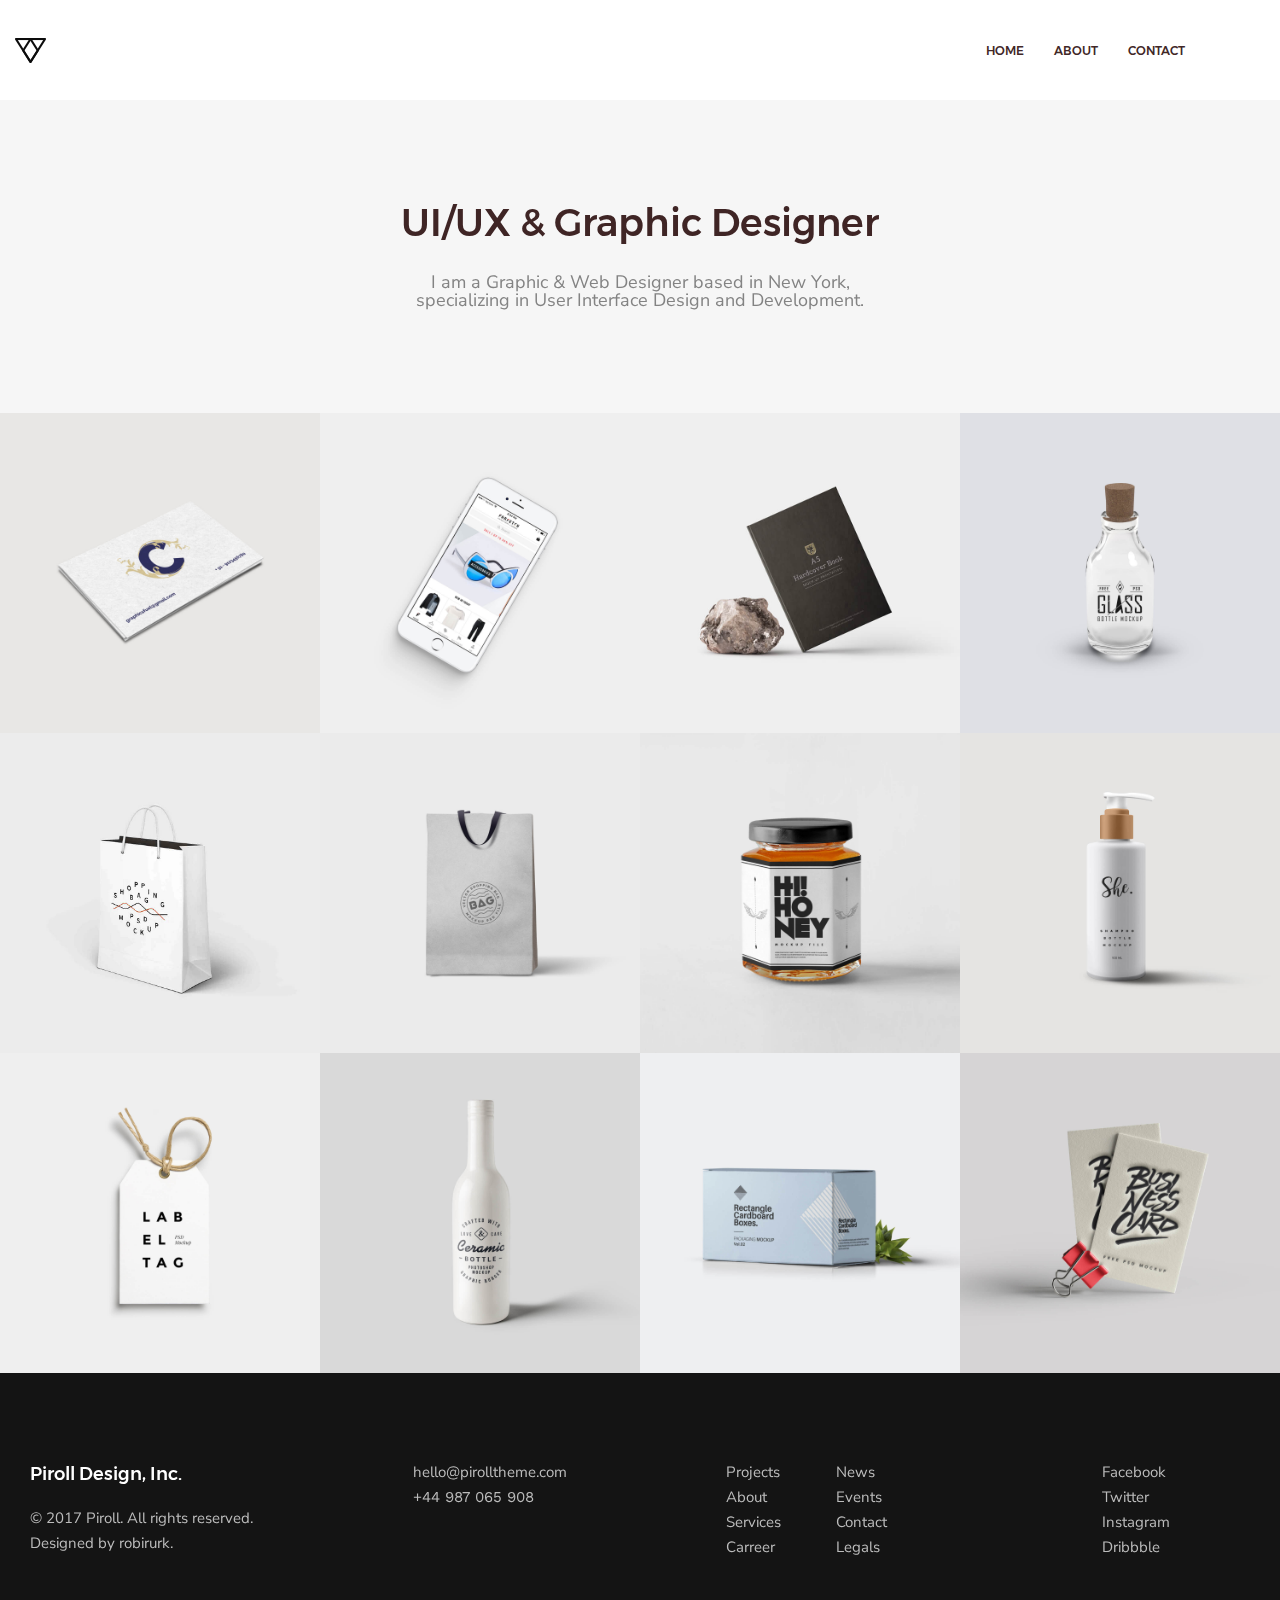
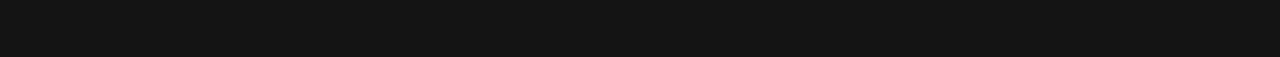
==== commit 3d23801c: "Optimize for IE11" ====
--- a/index.html
+++ b/index.html
@@ -7,6 +7,7 @@
 	<title>Home Page</title>
 	<link href="https://fonts.googleapis.com/css?family=Nunito+Sans" rel="stylesheet">
 	<link href="https://fonts.googleapis.com/css?family=Work+Sans" rel="stylesheet">
+	<link rel="stylesheet" type="text/css" href="https://maxcdn.bootstrapcdn.com/font-awesome/4.7.0/css/font-awesome.min.css">
 	<link rel="stylesheet" type="text/css" href="css/screen.css">
 </head>
 <body>
@@ -19,7 +20,7 @@
 			<ul class="mob-menu-list-ul">
 				<li>
 					<a href="#" class="mob-menu-list-ul-top">Home</a>
-					<ul>
+					<ul class="mob-menu-inner-hide">
 						<li>
 							<a href="#" class="mob-menu-list-ul-back">
 								Back
@@ -39,19 +40,19 @@
 				</li>
 				<li>
 					<a href="#" class="mob-menu-list-ul-top">About</a>
-					<ul>
-						<li>
-							<a href="#" title="back" class="mob-menu-list-ul-back">
+					<ul class="mob-menu-inner-hide">
+						<li>
+							<a href="#" class="mob-menu-list-ul-back">
 								Back
 							</a>
 						</li>
 						<li>
-							<a href="#" title="back">
+							<a href="#">
 								About1
 							</a>
 						</li>
 						<li>
-							<a href="#" title="back">
+							<a href="#">
 								About2
 							</a>
 						</li>
@@ -59,23 +60,47 @@
 				</li>
 				<li>
 					<a href="#" class="mob-menu-list-ul-top">Contact</a>
-					<ul>
-						<li>
-							<a href="#" title="back" class="mob-menu-list-ul-back">
+					<ul class="mob-menu-inner-hide">
+						<li>
+							<a href="#" class="mob-menu-list-ul-back">
 								Back
 							</a>
 						</li>
 						<li>
-							<a href="#" title="back">
+							<a href="#">
 								Contact1
 							</a>
 						</li>
 						<li>
-							<a href="#" title="back">
+							<a href="#">
 								Contact2
 							</a>
 						</li>
 					</ul>
+				</li>
+			</ul>
+		</div>
+		<div class="mob-menu-social">
+			<ul>
+				<li>
+					<a href="#">
+						<i class="fa fa-twitter"></i>
+					</a>
+				</li>
+				<li>
+					<a href="#">
+						<i class="fa fa-facebook"></i>
+					</a>
+				</li>
+				<li>
+					<a href="#">
+						<i class="fa fa-dribbble"></i>
+					</a>
+				</li>
+				<li>
+					<a href="#">
+						<i class="fa fa-instagram"></i>
+					</a>
 				</li>
 			</ul>
 		</div>
@@ -86,7 +111,7 @@
 				<a class="logo" href="#"></a>
 			</div>
 			<div class="mob-menu">
-				<a href="#" title="mob-menu" class="mob-menu-click">
+				<a href="#" class="mob-menu-click">
 					<span class="mob-menu-icon">
 						<span class="mob-menu-icon-1"></span>
 						<span class="mob-menu-icon-2"></span>
@@ -253,6 +278,7 @@
 			</div>
 		</div>
 	</footer>
-	<script src="js/script.js"></script>
+	<script src="https://cdn.polyfill.io/v2/polyfill.min.js" type="text/javascript" charset="utf-8" async defer></script>
+	<script src="js/script.js" type="text/javascript" charset="utf-8" async defer></script>
 </body>
 </html>--- a/css/screen.css
+++ b/css/screen.css
@@ -98,7 +98,7 @@
 /* line 63, ../sass/screen.scss */
 .wrapper {
   max-width: 1200px;
-  margin: auto;
+  margin: auto 0;
   padding: 0 15px;
 }
 
@@ -118,6 +118,15 @@
 /*Mob-menu*/
 /* line 79, ../sass/screen.scss */
 .mob-menu-block {
+  display: -webkit-box;
+  display: -webkit-flex;
+  display: -ms-flexbox;
+  display: flex;
+  -webkit-box-orient: vertical;
+  -webkit-box-direction: normal;
+  -webkit-flex-direction: column;
+  -ms-flex-direction: column;
+  flex-direction: column;
   z-index: -1;
   opacity: 0;
   position: fixed;
@@ -132,9 +141,27 @@
   -o-transition: 1s opacity;
   transition: 1s opacity;
 }
-/* line 93, ../sass/screen.scss */
+/* line 102, ../sass/screen.scss */
+.mob-menu-block .mob-menu-social {
+  text-align: center;
+  padding: 51px 20px;
+}
+/* line 105, ../sass/screen.scss */
+.mob-menu-block .mob-menu-social li {
+  display: inline;
+}
+/* line 107, ../sass/screen.scss */
+.mob-menu-block .mob-menu-social li a {
+  margin: 3px 6px;
+  color: #d8d8d8;
+}
+/* line 110, ../sass/screen.scss */
+.mob-menu-block .mob-menu-social li a:hover {
+  color: #fff;
+}
+/* line 116, ../sass/screen.scss */
 .mob-menu-block .mob-menu-header {
-  height: 75px;
+  min-height: 75px;
   display: -webkit-box;
   display: -webkit-flex;
   display: -ms-flexbox;
@@ -149,17 +176,17 @@
   justify-content: space-between;
   padding: 0 30px;
 }
-/* line 108, ../sass/screen.scss */
+/* line 131, ../sass/screen.scss */
 .mob-menu-block .mob-menu-header .mob-menu-logo {
   background: url(../img/logo-light.svg) no-repeat;
   -webkit-background-size: cover;
   background-size: cover;
-  width: 31px;
+  width: 32px;
   height: 25px;
   display: inline-block;
   outline: none;
 }
-/* line 117, ../sass/screen.scss */
+/* line 140, ../sass/screen.scss */
 .mob-menu-block .mob-menu-header .mob-menu-close {
   color: #d8d8d8;
   cursor: pointer;
@@ -168,11 +195,11 @@
   width: 18px;
   height: 18px;
 }
-/* line 124, ../sass/screen.scss */
+/* line 147, ../sass/screen.scss */
 .mob-menu-block .mob-menu-header .mob-menu-close:hover {
   color: #fff;
 }
-/* line 127, ../sass/screen.scss */
+/* line 150, ../sass/screen.scss */
 .mob-menu-block .mob-menu-header .mob-menu-close::before, .mob-menu-block .mob-menu-header .mob-menu-close::after {
   content: '';
   position: absolute;
@@ -186,19 +213,19 @@
   -ms-transform-origin: 50% 50%;
   transform-origin: 50% 50%;
 }
-/* line 140, ../sass/screen.scss */
+/* line 163, ../sass/screen.scss */
 .mob-menu-block .mob-menu-header .mob-menu-close::before {
   -webkit-transform: rotate(45deg);
   -ms-transform: rotate(45deg);
   transform: rotate(45deg);
 }
-/* line 145, ../sass/screen.scss */
+/* line 168, ../sass/screen.scss */
 .mob-menu-block .mob-menu-header .mob-menu-close::after {
   -webkit-transform: rotate(-45deg);
   -ms-transform: rotate(-45deg);
   transform: rotate(-45deg);
 }
-/* line 152, ../sass/screen.scss */
+/* line 175, ../sass/screen.scss */
 .mob-menu-block .mob-menu-list {
   font-family: "Montserrat", sans-serif;
   font-size: 24px;
@@ -211,18 +238,24 @@
   -ms-flex-pack: center;
   justify-content: center;
   height: 100%;
-}
-/* line 164, ../sass/screen.scss */
+  -webkit-box-align: center;
+  -webkit-align-items: center;
+  -ms-flex-align: center;
+  align-items: center;
+}
+/* line 191, ../sass/screen.scss */
 .mob-menu-block .mob-menu-list .mob-menu-list-ul {
-  margin-top: auto;
-  margin-bottom: auto;
   text-align: center;
 }
-/* line 168, ../sass/screen.scss */
-.mob-menu-block .mob-menu-list .mob-menu-list-ul ul a {
+/* line 193, ../sass/screen.scss */
+.mob-menu-block .mob-menu-list .mob-menu-list-ul .mob-menu-inner-hide {
   display: none;
 }
-/* line 172, ../sass/screen.scss */
+/* line 197, ../sass/screen.scss */
+.mob-menu-block .mob-menu-list .mob-menu-hide .mob-menu-list-ul-top {
+  display: none;
+}
+/* line 200, ../sass/screen.scss */
 .mob-menu-block .mob-menu-list a {
   -webkit-transition: 2s;
   -o-transition: 2s;
@@ -234,25 +267,25 @@
   display: block;
 }
 
-/* line 184, ../sass/screen.scss */
+/* line 212, ../sass/screen.scss */
 .mob-menu-block-show {
   z-index: 102;
   opacity: 1;
 }
 
 /*Header*/
-/* line 190, ../sass/screen.scss */
+/* line 218, ../sass/screen.scss */
 .header-div-support {
   height: 100px;
 }
-@media (max-width: 570px) {
-  /* line 190, ../sass/screen.scss */
+@media (max-width: 768px) {
+  /* line 218, ../sass/screen.scss */
   .header-div-support {
     height: 75px;
   }
 }
 
-/* line 196, ../sass/screen.scss */
+/* line 224, ../sass/screen.scss */
 .header {
   position: fixed;
   z-index: 101;
@@ -265,12 +298,12 @@
   display: flex;
 }
 @media (max-width: 768px) {
-  /* line 196, ../sass/screen.scss */
+  /* line 224, ../sass/screen.scss */
   .header {
     height: 75px;
   }
 }
-/* line 209, ../sass/screen.scss */
+/* line 237, ../sass/screen.scss */
 .header .wrapper {
   width: 100%;
   display: -webkit-box;
@@ -286,12 +319,12 @@
   align-content: center;
 }
 @media (max-width: 768px) {
-  /* line 209, ../sass/screen.scss */
+  /* line 237, ../sass/screen.scss */
   .header .wrapper {
     padding: 0 30px;
   }
 }
-/* line 226, ../sass/screen.scss */
+/* line 254, ../sass/screen.scss */
 .header .logo-div {
   display: -webkit-box;
   display: -webkit-flex;
@@ -302,7 +335,7 @@
   -ms-flex-align: center;
   align-items: center;
 }
-/* line 235, ../sass/screen.scss */
+/* line 263, ../sass/screen.scss */
 .header .logo-div .logo {
   outline: none;
   background: url("../img/logo.png") no-repeat;
@@ -310,14 +343,21 @@
   height: 25px;
   display: inline-block;
 }
-/* line 243, ../sass/screen.scss */
+/* line 271, ../sass/screen.scss */
 .header .mob-menu {
   display: none;
+  -webkit-box-align: center;
+  -webkit-align-items: center;
+  -ms-flex-align: center;
+  align-items: center;
 }
 @media (max-width: 768px) {
-  /* line 243, ../sass/screen.scss */
+  /* line 271, ../sass/screen.scss */
   .header .mob-menu {
-    display: block;
+    display: -webkit-box;
+    display: -webkit-flex;
+    display: -ms-flexbox;
+    display: flex;
   }
 }
 @-webkit-keyframes mob-menu-animation {
@@ -346,22 +386,22 @@
     transform: translateX(3px);
   }
 }
-/* line 274, ../sass/screen.scss */
+/* line 309, ../sass/screen.scss */
 .header .mob-menu a:hover .mob-menu-icon-1 {
   -webkit-animation: mob-menu-animation .4s ease-in-out;
   animation: mob-menu-animation .4s ease-in-out;
 }
-/* line 278, ../sass/screen.scss */
+/* line 313, ../sass/screen.scss */
 .header .mob-menu a:hover .mob-menu-icon-2 {
   -webkit-animation: mob-menu-animation .4s .1s ease-in-out;
   animation: mob-menu-animation .4s .1s ease-in-out;
 }
-/* line 282, ../sass/screen.scss */
+/* line 317, ../sass/screen.scss */
 .header .mob-menu a:hover .mob-menu-icon-3 {
   -webkit-animation: mob-menu-animation .4s .2s ease-in-out;
   animation: mob-menu-animation .4s .2s ease-in-out;
 }
-/* line 286, ../sass/screen.scss */
+/* line 321, ../sass/screen.scss */
 .header .mob-menu .mob-menu-icon {
   height: 32px;
   line-height: 32px;
@@ -372,7 +412,7 @@
   width: 20px;
   color: #252525;
 }
-/* line 295, ../sass/screen.scss */
+/* line 330, ../sass/screen.scss */
 .header .mob-menu .mob-menu-icon span {
   position: absolute;
   display: block;
@@ -391,19 +431,19 @@
   transition: width 0.3s 0.2s, opacity 0.3s, transform 0.2s;
   transition: width 0.3s 0.2s, opacity 0.3s, transform 0.2s, -webkit-transform 0.2s;
 }
-/* line 313, ../sass/screen.scss */
+/* line 348, ../sass/screen.scss */
 .header .mob-menu .mob-menu-icon .mob-menu-icon-1 {
   margin-top: -8px;
 }
-/* line 316, ../sass/screen.scss */
+/* line 351, ../sass/screen.scss */
 .header .mob-menu .mob-menu-icon .mob-menu-icon-2 {
   margin-top: -1px;
 }
-/* line 319, ../sass/screen.scss */
+/* line 354, ../sass/screen.scss */
 .header .mob-menu .mob-menu-icon .mob-menu-icon-3 {
   margin-top: 6px;
 }
-/* line 324, ../sass/screen.scss */
+/* line 359, ../sass/screen.scss */
 .header .menu {
   display: -webkit-box;
   display: -webkit-flex;
@@ -411,12 +451,12 @@
   display: flex;
 }
 @media (max-width: 768px) {
-  /* line 324, ../sass/screen.scss */
+  /* line 359, ../sass/screen.scss */
   .header .menu {
     display: none;
   }
 }
-/* line 332, ../sass/screen.scss */
+/* line 367, ../sass/screen.scss */
 .header .menu .menu__ul {
   display: -webkit-box;
   display: -webkit-flex;
@@ -427,28 +467,28 @@
   -ms-flex-align: center;
   align-items: center;
 }
-/* line 341, ../sass/screen.scss */
+/* line 376, ../sass/screen.scss */
 .header .menu .menu__ul .menu__ul__item {
   margin-right: 30px;
   display: inline;
 }
-/* line 344, ../sass/screen.scss */
+/* line 379, ../sass/screen.scss */
 .header .menu .menu__ul .menu__ul__item .menu__ul__item__link {
   font-family: "Montserrat-Medium";
   font-size: 12px;
   color: #412727;
 }
-/* line 348, ../sass/screen.scss */
+/* line 383, ../sass/screen.scss */
 .header .menu .menu__ul .menu__ul__item .menu__ul__item__link:hover {
   color: #10c9c3;
 }
-/* line 353, ../sass/screen.scss */
+/* line 388, ../sass/screen.scss */
 .header .menu .menu__ul .menu__ul__item:last-child {
   margin-right: 0px;
 }
 
 /*Information*/
-/* line 361, ../sass/screen.scss */
+/* line 396, ../sass/screen.scss */
 .information {
   height: 313px;
   background-color: #f6f6f6;
@@ -466,22 +506,22 @@
   align-items: center;
 }
 @media (max-width: 991px) {
-  /* line 361, ../sass/screen.scss */
+  /* line 396, ../sass/screen.scss */
   .information {
     height: 250px;
   }
 }
 @media (max-width: 570px) {
-  /* line 361, ../sass/screen.scss */
+  /* line 396, ../sass/screen.scss */
   .information {
     height: 175px;
   }
 }
-/* line 382, ../sass/screen.scss */
+/* line 417, ../sass/screen.scss */
 .information .information__block {
   text-align: center;
 }
-/* line 384, ../sass/screen.scss */
+/* line 419, ../sass/screen.scss */
 .information .information__block .information__block__header {
   margin-bottom: 31px;
   font-family: "Montserrat-Medium";
@@ -489,18 +529,18 @@
   color: #3f2525;
 }
 @media (max-width: 991px) {
-  /* line 384, ../sass/screen.scss */
+  /* line 419, ../sass/screen.scss */
   .information .information__block .information__block__header {
     font-size: 35px;
   }
 }
 @media (max-width: 570px) {
-  /* line 384, ../sass/screen.scss */
+  /* line 419, ../sass/screen.scss */
   .information .information__block .information__block__header {
     font-size: 30px;
   }
 }
-/* line 396, ../sass/screen.scss */
+/* line 431, ../sass/screen.scss */
 .information .information__block .information__block__text {
   max-width: 512px;
   font-family: 'Nunito Sans', sans-serif;
@@ -508,13 +548,13 @@
   color: #838383;
 }
 @media (max-width: 991px) {
-  /* line 396, ../sass/screen.scss */
+  /* line 431, ../sass/screen.scss */
   .information .information__block .information__block__text {
     font-size: 16px;
   }
 }
 @media (max-width: 570px) {
-  /* line 396, ../sass/screen.scss */
+  /* line 431, ../sass/screen.scss */
   .information .information__block .information__block__text {
     font-size: 14px;
     padding: 0px 15px;
@@ -523,7 +563,7 @@
 
 /*Main*/
 /*Work*/
-/* line 414, ../sass/screen.scss */
+/* line 449, ../sass/screen.scss */
 .work {
   display: -webkit-box;
   display: -webkit-flex;
@@ -533,7 +573,7 @@
   -ms-flex-wrap: wrap;
   flex-wrap: wrap;
 }
-/* line 422, ../sass/screen.scss */
+/* line 457, ../sass/screen.scss */
 .work .work__inner {
   -webkit-box-flex: 0;
   -webkit-flex: 0 0 100%;
@@ -541,7 +581,7 @@
   flex: 0 0 100%;
   max-width: 100%;
 }
-/* line 428, ../sass/screen.scss */
+/* line 463, ../sass/screen.scss */
 .work .work__inner > div {
   display: -webkit-box;
   display: -webkit-flex;
@@ -551,7 +591,7 @@
   -ms-flex-wrap: wrap;
   flex-wrap: wrap;
 }
-/* line 437, ../sass/screen.scss */
+/* line 472, ../sass/screen.scss */
 .work .work__inner .work__inner__item {
   -webkit-box-flex: 0;
   -webkit-flex: 0 0 100%;
@@ -566,7 +606,7 @@
   transition: .5s flex, .5s max-width;
 }
 @media (min-width: 576px) {
-  /* line 437, ../sass/screen.scss */
+  /* line 472, ../sass/screen.scss */
   .work .work__inner .work__inner__item {
     -webkit-box-flex: 0;
     -webkit-flex: 0 0 50%;
@@ -576,7 +616,7 @@
   }
 }
 @media (min-width: 768px) {
-  /* line 437, ../sass/screen.scss */
+  /* line 472, ../sass/screen.scss */
   .work .work__inner .work__inner__item {
     -webkit-box-flex: 0;
     -webkit-flex: 0 0 33.333333%;
@@ -586,7 +626,7 @@
   }
 }
 @media (min-width: 1200px) {
-  /* line 437, ../sass/screen.scss */
+  /* line 472, ../sass/screen.scss */
   .work .work__inner .work__inner__item {
     -webkit-box-flex: 0;
     -webkit-flex: 0 0 25%;
@@ -595,11 +635,11 @@
     max-width: 25%;
   }
 }
-/* line 470, ../sass/screen.scss */
+/* line 505, ../sass/screen.scss */
 .work .work__inner .work__inner__item:hover .shadow {
   opacity: 1;
 }
-/* line 473, ../sass/screen.scss */
+/* line 508, ../sass/screen.scss */
 .work .work__inner .work__inner__item .item__img {
   position: relative;
   display: block;
@@ -610,7 +650,7 @@
   background-size: cover;
   overflow: hidden;
 }
-/* line 482, ../sass/screen.scss */
+/* line 517, ../sass/screen.scss */
 .work .work__inner .work__inner__item .item__img .img {
   position: absolute;
   top: 0;
@@ -621,55 +661,55 @@
   -webkit-background-size: cover;
   background-size: cover;
 }
-/* line 493, ../sass/screen.scss */
+/* line 528, ../sass/screen.scss */
 .work .work__inner .work__inner__item .item__img .img__1 {
   background-image: url("../img/home-1.jpg");
 }
-/* line 493, ../sass/screen.scss */
+/* line 528, ../sass/screen.scss */
 .work .work__inner .work__inner__item .item__img .img__2 {
   background-image: url("../img/home-2.jpg");
 }
-/* line 493, ../sass/screen.scss */
+/* line 528, ../sass/screen.scss */
 .work .work__inner .work__inner__item .item__img .img__3 {
   background-image: url("../img/home-3.jpg");
 }
-/* line 493, ../sass/screen.scss */
+/* line 528, ../sass/screen.scss */
 .work .work__inner .work__inner__item .item__img .img__4 {
   background-image: url("../img/home-4.jpg");
 }
-/* line 493, ../sass/screen.scss */
+/* line 528, ../sass/screen.scss */
 .work .work__inner .work__inner__item .item__img .img__5 {
   background-image: url("../img/home-5.jpg");
 }
-/* line 493, ../sass/screen.scss */
+/* line 528, ../sass/screen.scss */
 .work .work__inner .work__inner__item .item__img .img__6 {
   background-image: url("../img/home-6.jpg");
 }
-/* line 493, ../sass/screen.scss */
+/* line 528, ../sass/screen.scss */
 .work .work__inner .work__inner__item .item__img .img__7 {
   background-image: url("../img/home-7.jpg");
 }
-/* line 493, ../sass/screen.scss */
+/* line 528, ../sass/screen.scss */
 .work .work__inner .work__inner__item .item__img .img__8 {
   background-image: url("../img/home-8.jpg");
 }
-/* line 493, ../sass/screen.scss */
+/* line 528, ../sass/screen.scss */
 .work .work__inner .work__inner__item .item__img .img__9 {
   background-image: url("../img/home-9.jpg");
 }
-/* line 493, ../sass/screen.scss */
+/* line 528, ../sass/screen.scss */
 .work .work__inner .work__inner__item .item__img .img__10 {
   background-image: url("../img/home-10.jpg");
 }
-/* line 493, ../sass/screen.scss */
+/* line 528, ../sass/screen.scss */
 .work .work__inner .work__inner__item .item__img .img__11 {
   background-image: url("../img/home-11.jpg");
 }
-/* line 493, ../sass/screen.scss */
+/* line 528, ../sass/screen.scss */
 .work .work__inner .work__inner__item .item__img .img__12 {
   background-image: url("../img/home-12.jpg");
 }
-/* line 498, ../sass/screen.scss */
+/* line 533, ../sass/screen.scss */
 .work .work__inner .work__inner__item .shadow {
   z-index: 100;
   position: absolute;
@@ -697,7 +737,7 @@
   -ms-flex-pack: center;
   justify-content: center;
 }
-/* line 524, ../sass/screen.scss */
+/* line 559, ../sass/screen.scss */
 .work .work__inner .work__inner__item .shadow .shadow__item {
   background: url("../img/eye.png") center center no-repeat;
   -webkit-background-size: cover;
@@ -708,7 +748,7 @@
 }
 
 /*Footer*/
-/* line 538, ../sass/screen.scss */
+/* line 573, ../sass/screen.scss */
 .footer {
   display: -webkit-box;
   display: -webkit-flex;
@@ -720,23 +760,23 @@
   font-size: 15px;
 }
 @media (max-width: 991px) {
-  /* line 538, ../sass/screen.scss */
+  /* line 573, ../sass/screen.scss */
   .footer {
     text-align: center;
     font-size: 14px;
   }
 }
-/* line 551, ../sass/screen.scss */
+/* line 586, ../sass/screen.scss */
 .footer a {
   margin-bottom: 10px;
   color: #bcbcbc;
   display: block;
 }
-/* line 555, ../sass/screen.scss */
+/* line 590, ../sass/screen.scss */
 .footer a:hover {
   color: #10c9c3;
 }
-/* line 560, ../sass/screen.scss */
+/* line 595, ../sass/screen.scss */
 .footer .wrapper {
   padding: 92px 30px;
   width: 100%;
@@ -750,7 +790,7 @@
   justify-content: space-between;
 }
 @media (max-width: 991px) {
-  /* line 560, ../sass/screen.scss */
+  /* line 595, ../sass/screen.scss */
   .footer .wrapper {
     padding: 30px 0px;
     -webkit-box-orient: vertical;
@@ -765,7 +805,7 @@
   }
 }
 @media (max-width: 991px) {
-  /* line 583, ../sass/screen.scss */
+  /* line 618, ../sass/screen.scss */
   .footer .wrapper .copyright {
     -webkit-box-ordinal-group: 2;
     -webkit-order: 1;
@@ -773,32 +813,32 @@
     order: 1;
   }
 }
-/* line 590, ../sass/screen.scss */
+/* line 625, ../sass/screen.scss */
 .footer .wrapper .copyright p:nth-child(2) {
   margin-bottom: 10px;
 }
-/* line 593, ../sass/screen.scss */
+/* line 628, ../sass/screen.scss */
 .footer .wrapper .copyright .copyright__company {
   margin-bottom: 28px;
   font-family: "Montserrat-Medium";
   font-size: 18px;
   color: #fff;
 }
-/* line 599, ../sass/screen.scss */
+/* line 634, ../sass/screen.scss */
 .footer .wrapper .copyright a {
   display: inline;
 }
 @media (max-width: 991px) {
-  /* line 603, ../sass/screen.scss */
+  /* line 638, ../sass/screen.scss */
   .footer .wrapper .contacts {
     margin-bottom: 15px;
   }
 }
-/* line 607, ../sass/screen.scss */
+/* line 642, ../sass/screen.scss */
 .footer .wrapper .contacts a:nth-child(2) {
   font-family: 'Work Sans', sans-serif;
 }
-/* line 611, ../sass/screen.scss */
+/* line 646, ../sass/screen.scss */
 .footer .wrapper .footer__menu {
   display: -webkit-box;
   display: -webkit-flex;
@@ -806,7 +846,7 @@
   display: flex;
 }
 @media (max-width: 991px) {
-  /* line 611, ../sass/screen.scss */
+  /* line 646, ../sass/screen.scss */
   .footer .wrapper .footer__menu {
     -webkit-box-ordinal-group: 0;
     -webkit-order: -1;
@@ -818,18 +858,18 @@
     justify-content: space-around;
   }
 }
-/* line 626, ../sass/screen.scss */
+/* line 661, ../sass/screen.scss */
 .footer .wrapper .footer__menu > div {
   margin-right: 55px;
 }
 @media (max-width: 991px) {
-  /* line 626, ../sass/screen.scss */
+  /* line 661, ../sass/screen.scss */
   .footer .wrapper .footer__menu > div {
     margin: 0px;
   }
 }
 @media (max-width: 991px) {
-  /* line 633, ../sass/screen.scss */
+  /* line 668, ../sass/screen.scss */
   .footer .wrapper .social {
     -webkit-box-ordinal-group: 0;
     -webkit-order: -1;
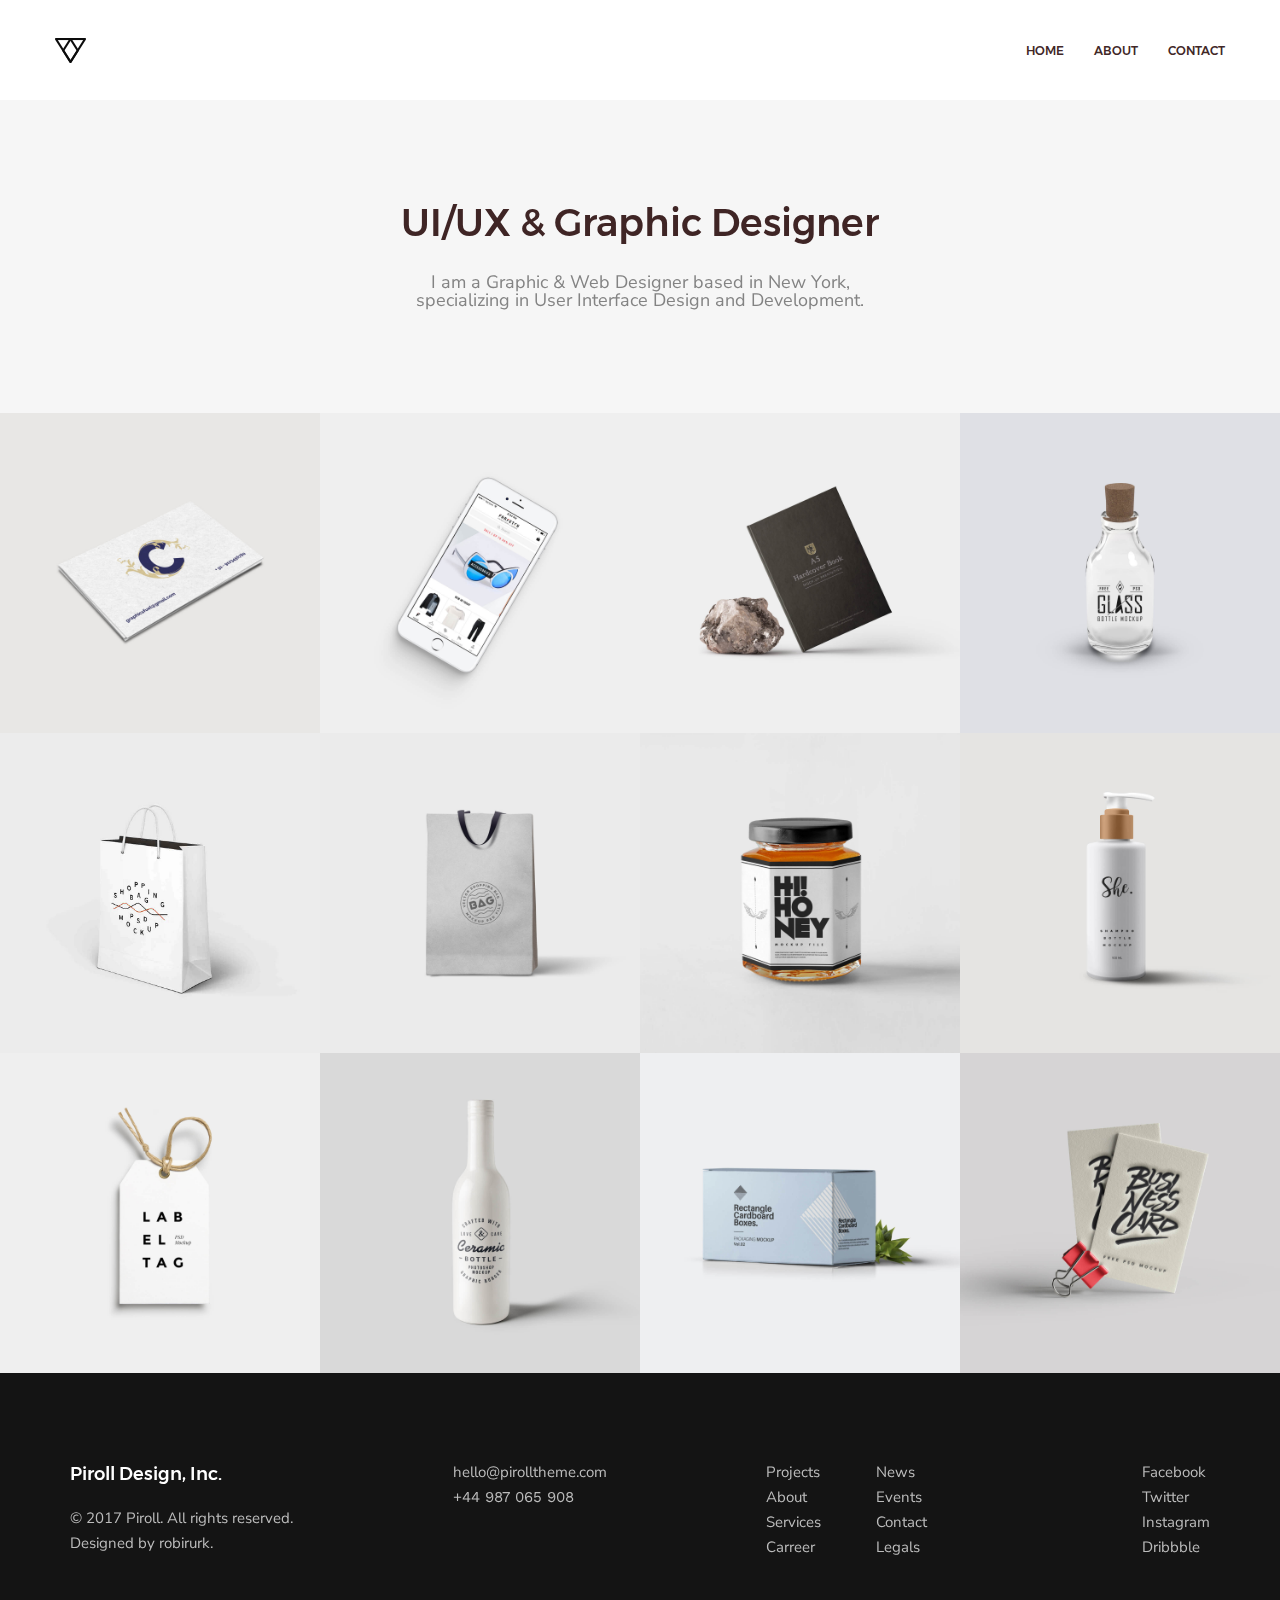
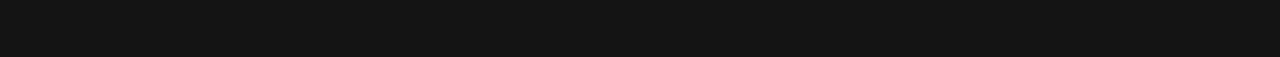
==== commit 660a055e: "Add photoSwipe" ====
--- a/index.html
+++ b/index.html
@@ -7,6 +7,8 @@
 	<title>Home Page</title>
 	<link href="https://fonts.googleapis.com/css?family=Nunito+Sans" rel="stylesheet">
 	<link href="https://fonts.googleapis.com/css?family=Work+Sans" rel="stylesheet">
+	<link rel="stylesheet" type="text/css" href="support-libraries/photo-swipe/photoswipe.css">
+	<link rel="stylesheet" type="text/css" href="support-libraries/photo-swipe/default-skin.css">
 	<link rel="stylesheet" type="text/css" href="https://maxcdn.bootstrapcdn.com/font-awesome/4.7.0/css/font-awesome.min.css">
 	<link rel="stylesheet" type="text/css" href="css/screen.css">
 </head>
@@ -278,7 +280,45 @@
 			</div>
 		</div>
 	</footer>
+	<div class="pswp" tabindex="-1" role="dialog" aria-hidden="true">
+	    <div class="pswp__bg"></div>
+	    <div class="pswp__scroll-wrap">
+	        <div class="pswp__container">
+	            <div class="pswp__item"></div>
+	            <div class="pswp__item"></div>
+	            <div class="pswp__item"></div>
+	        </div>
+	        <div class="pswp__ui pswp__ui--hidden">
+	            <div class="pswp__top-bar">
+	                <div class="pswp__counter"></div>
+	                <button class="pswp__button pswp__button--close" title="Close (Esc)"></button>
+	                <button class="pswp__button pswp__button--share" title="Share"></button>
+	                <button class="pswp__button pswp__button--fs" title="Toggle fullscreen"></button>
+	                <button class="pswp__button pswp__button--zoom" title="Zoom in/out"></button>
+	                <div class="pswp__preloader">
+	                    <div class="pswp__preloader__icn">
+	                      <div class="pswp__preloader__cut">
+	                        <div class="pswp__preloader__donut"></div>
+	                      </div>
+	                    </div>
+	                </div>
+	            </div>
+	            <div class="pswp__share-modal pswp__share-modal--hidden pswp__single-tap">
+	                <div class="pswp__share-tooltip"></div> 
+	            </div>
+	            <button class="pswp__button pswp__button--arrow--left" title="Previous (arrow left)">
+	            </button>
+	            <button class="pswp__button pswp__button--arrow--right" title="Next (arrow right)">
+	            </button>
+	            <div class="pswp__caption">
+	                <div class="pswp__caption__center"></div>
+	            </div>
+	        </div>
+	    </div>
+	</div>
 	<script src="https://cdn.polyfill.io/v2/polyfill.min.js" type="text/javascript" charset="utf-8" async defer></script>
+	<script src="support-libraries/photo-swipe/photoswipe.min.js" type="text/javascript" charset="utf-8" async defer></script>
+	<script src="support-libraries/photo-swipe/photoswipe-ui-default.min.js" type="text/javascript" charset="utf-8" async defer></script>
 	<script src="js/script.js" type="text/javascript" charset="utf-8" async defer></script>
 </body>
 </html>--- a/support-libraries/photo-swipe/photoswipe.css
+++ b/support-libraries/photo-swipe/photoswipe.css
@@ -0,0 +1,179 @@
+/*! PhotoSwipe main CSS by Dmitry Semenov | photoswipe.com | MIT license */
+/*
+	Styles for basic PhotoSwipe functionality (sliding area, open/close transitions)
+*/
+/* pswp = photoswipe */
+.pswp {
+  display: none;
+  position: absolute;
+  width: 100%;
+  height: 100%;
+  left: 0;
+  top: 0;
+  overflow: hidden;
+  -ms-touch-action: none;
+  touch-action: none;
+  z-index: 1500;
+  -webkit-text-size-adjust: 100%;
+  /* create separate layer, to avoid paint on window.onscroll in webkit/blink */
+  -webkit-backface-visibility: hidden;
+  outline: none; }
+  .pswp * {
+    -webkit-box-sizing: border-box;
+            box-sizing: border-box; }
+  .pswp img {
+    max-width: none; }
+
+/* style is added when JS option showHideOpacity is set to true */
+.pswp--animate_opacity {
+  /* 0.001, because opacity:0 doesn't trigger Paint action, which causes lag at start of transition */
+  opacity: 0.001;
+  will-change: opacity;
+  /* for open/close transition */
+  -webkit-transition: opacity 333ms cubic-bezier(0.4, 0, 0.22, 1);
+          transition: opacity 333ms cubic-bezier(0.4, 0, 0.22, 1); }
+
+.pswp--open {
+  display: block; }
+
+.pswp--zoom-allowed .pswp__img {
+  /* autoprefixer: off */
+  cursor: -webkit-zoom-in;
+  cursor: -moz-zoom-in;
+  cursor: zoom-in; }
+
+.pswp--zoomed-in .pswp__img {
+  /* autoprefixer: off */
+  cursor: -webkit-grab;
+  cursor: -moz-grab;
+  cursor: grab; }
+
+.pswp--dragging .pswp__img {
+  /* autoprefixer: off */
+  cursor: -webkit-grabbing;
+  cursor: -moz-grabbing;
+  cursor: grabbing; }
+
+/*
+	Background is added as a separate element.
+	As animating opacity is much faster than animating rgba() background-color.
+*/
+.pswp__bg {
+  position: absolute;
+  left: 0;
+  top: 0;
+  width: 100%;
+  height: 100%;
+  background: #000;
+  opacity: 0;
+  -webkit-transform: translateZ(0);
+          transform: translateZ(0);
+  -webkit-backface-visibility: hidden;
+  will-change: opacity; }
+
+.pswp__scroll-wrap {
+  position: absolute;
+  left: 0;
+  top: 0;
+  width: 100%;
+  height: 100%;
+  overflow: hidden; }
+
+.pswp__container,
+.pswp__zoom-wrap {
+  -ms-touch-action: none;
+  touch-action: none;
+  position: absolute;
+  left: 0;
+  right: 0;
+  top: 0;
+  bottom: 0; }
+
+/* Prevent selection and tap highlights */
+.pswp__container,
+.pswp__img {
+  -webkit-user-select: none;
+  -moz-user-select: none;
+  -ms-user-select: none;
+      user-select: none;
+  -webkit-tap-highlight-color: transparent;
+  -webkit-touch-callout: none; }
+
+.pswp__zoom-wrap {
+  position: absolute;
+  width: 100%;
+  -webkit-transform-origin: left top;
+  -ms-transform-origin: left top;
+  transform-origin: left top;
+  /* for open/close transition */
+  -webkit-transition: -webkit-transform 333ms cubic-bezier(0.4, 0, 0.22, 1);
+          transition: transform 333ms cubic-bezier(0.4, 0, 0.22, 1); }
+
+.pswp__bg {
+  will-change: opacity;
+  /* for open/close transition */
+  -webkit-transition: opacity 333ms cubic-bezier(0.4, 0, 0.22, 1);
+          transition: opacity 333ms cubic-bezier(0.4, 0, 0.22, 1); }
+
+.pswp--animated-in .pswp__bg,
+.pswp--animated-in .pswp__zoom-wrap {
+  -webkit-transition: none;
+  transition: none; }
+
+.pswp__container,
+.pswp__zoom-wrap {
+  -webkit-backface-visibility: hidden; }
+
+.pswp__item {
+  position: absolute;
+  left: 0;
+  right: 0;
+  top: 0;
+  bottom: 0;
+  overflow: hidden; }
+
+.pswp__img {
+  position: absolute;
+  width: auto;
+  height: auto;
+  top: 0;
+  left: 0; }
+
+/*
+	stretched thumbnail or div placeholder element (see below)
+	style is added to avoid flickering in webkit/blink when layers overlap
+*/
+.pswp__img--placeholder {
+  -webkit-backface-visibility: hidden; }
+
+/*
+	div element that matches size of large image
+	large image loads on top of it
+*/
+.pswp__img--placeholder--blank {
+  background: #222; }
+
+.pswp--ie .pswp__img {
+  width: 100% !important;
+  height: auto !important;
+  left: 0;
+  top: 0; }
+
+/*
+	Error message appears when image is not loaded
+	(JS option errorMsg controls markup)
+*/
+.pswp__error-msg {
+  position: absolute;
+  left: 0;
+  top: 50%;
+  width: 100%;
+  text-align: center;
+  font-size: 14px;
+  line-height: 16px;
+  margin-top: -8px;
+  color: #CCC; }
+
+.pswp__error-msg a {
+  color: #CCC;
+  text-decoration: underline; }
--- a/support-libraries/photo-swipe/default-skin.css
+++ b/support-libraries/photo-swipe/default-skin.css
@@ -0,0 +1,482 @@
+/*! PhotoSwipe Default UI CSS by Dmitry Semenov | photoswipe.com | MIT license */
+/*
+
+	Contents:
+
+	1. Buttons
+	2. Share modal and links
+	3. Index indicator ("1 of X" counter)
+	4. Caption
+	5. Loading indicator
+	6. Additional styles (root element, top bar, idle state, hidden state, etc.)
+
+*/
+/*
+	
+	1. Buttons
+
+ */
+/* <button> css reset */
+.pswp__button {
+  width: 44px;
+  height: 44px;
+  position: relative;
+  background: none;
+  cursor: pointer;
+  overflow: visible;
+  -webkit-appearance: none;
+  display: block;
+  border: 0;
+  padding: 0;
+  margin: 0;
+  float: right;
+  opacity: 0.75;
+  -webkit-transition: opacity 0.2s;
+          transition: opacity 0.2s;
+  -webkit-box-shadow: none;
+          box-shadow: none; }
+  .pswp__button:focus, .pswp__button:hover {
+    opacity: 1; }
+  .pswp__button:active {
+    outline: none;
+    opacity: 0.9; }
+  .pswp__button::-moz-focus-inner {
+    padding: 0;
+    border: 0; }
+
+/* pswp__ui--over-close class it added when mouse is over element that should close gallery */
+.pswp__ui--over-close .pswp__button--close {
+  opacity: 1; }
+
+.pswp__button,
+.pswp__button--arrow--left:before,
+.pswp__button--arrow--right:before {
+  background: url(default-skin.png) 0 0 no-repeat;
+  background-size: 264px 88px;
+  width: 44px;
+  height: 44px; }
+
+@media (-webkit-min-device-pixel-ratio: 1.1), (-webkit-min-device-pixel-ratio: 1.09375), (min-resolution: 105dpi), (min-resolution: 1.1dppx) {
+  /* Serve SVG sprite if browser supports SVG and resolution is more than 105dpi */
+  .pswp--svg .pswp__button,
+  .pswp--svg .pswp__button--arrow--left:before,
+  .pswp--svg .pswp__button--arrow--right:before {
+    background-image: url(default-skin.svg); }
+  .pswp--svg .pswp__button--arrow--left,
+  .pswp--svg .pswp__button--arrow--right {
+    background: none; } }
+
+.pswp__button--close {
+  background-position: 0 -44px; }
+
+.pswp__button--share {
+  background-position: -44px -44px; }
+
+.pswp__button--fs {
+  display: none; }
+
+.pswp--supports-fs .pswp__button--fs {
+  display: block; }
+
+.pswp--fs .pswp__button--fs {
+  background-position: -44px 0; }
+
+.pswp__button--zoom {
+  display: none;
+  background-position: -88px 0; }
+
+.pswp--zoom-allowed .pswp__button--zoom {
+  display: block; }
+
+.pswp--zoomed-in .pswp__button--zoom {
+  background-position: -132px 0; }
+
+/* no arrows on touch screens */
+.pswp--touch .pswp__button--arrow--left,
+.pswp--touch .pswp__button--arrow--right {
+  visibility: hidden; }
+
+/*
+	Arrow buttons hit area
+	(icon is added to :before pseudo-element)
+*/
+.pswp__button--arrow--left,
+.pswp__button--arrow--right {
+  background: none;
+  top: 50%;
+  margin-top: -50px;
+  width: 70px;
+  height: 100px;
+  position: absolute; }
+
+.pswp__button--arrow--left {
+  left: 0; }
+
+.pswp__button--arrow--right {
+  right: 0; }
+
+.pswp__button--arrow--left:before,
+.pswp__button--arrow--right:before {
+  content: '';
+  top: 35px;
+  background-color: rgba(0, 0, 0, 0.3);
+  height: 30px;
+  width: 32px;
+  position: absolute; }
+
+.pswp__button--arrow--left:before {
+  left: 6px;
+  background-position: -138px -44px; }
+
+.pswp__button--arrow--right:before {
+  right: 6px;
+  background-position: -94px -44px; }
+
+/*
+
+	2. Share modal/popup and links
+
+ */
+.pswp__counter,
+.pswp__share-modal {
+  -webkit-user-select: none;
+  -moz-user-select: none;
+  -ms-user-select: none;
+      user-select: none; }
+
+.pswp__share-modal {
+  display: block;
+  background: rgba(0, 0, 0, 0.5);
+  width: 100%;
+  height: 100%;
+  top: 0;
+  left: 0;
+  padding: 10px;
+  position: absolute;
+  z-index: 1600;
+  opacity: 0;
+  -webkit-transition: opacity 0.25s ease-out;
+          transition: opacity 0.25s ease-out;
+  -webkit-backface-visibility: hidden;
+  will-change: opacity; }
+
+.pswp__share-modal--hidden {
+  display: none; }
+
+.pswp__share-tooltip {
+  z-index: 1620;
+  position: absolute;
+  background: #FFF;
+  top: 56px;
+  border-radius: 2px;
+  display: block;
+  width: auto;
+  right: 44px;
+  -webkit-box-shadow: 0 2px 5px rgba(0, 0, 0, 0.25);
+          box-shadow: 0 2px 5px rgba(0, 0, 0, 0.25);
+  -webkit-transform: translateY(6px);
+      -ms-transform: translateY(6px);
+          transform: translateY(6px);
+  -webkit-transition: -webkit-transform 0.25s;
+          transition: transform 0.25s;
+  -webkit-backface-visibility: hidden;
+  will-change: transform; }
+  .pswp__share-tooltip a {
+    display: block;
+    padding: 8px 12px;
+    color: #000;
+    text-decoration: none;
+    font-size: 14px;
+    line-height: 18px; }
+    .pswp__share-tooltip a:hover {
+      text-decoration: none;
+      color: #000; }
+    .pswp__share-tooltip a:first-child {
+      /* round corners on the first/last list item */
+      border-radius: 2px 2px 0 0; }
+    .pswp__share-tooltip a:last-child {
+      border-radius: 0 0 2px 2px; }
+
+.pswp__share-modal--fade-in {
+  opacity: 1; }
+  .pswp__share-modal--fade-in .pswp__share-tooltip {
+    -webkit-transform: translateY(0);
+        -ms-transform: translateY(0);
+            transform: translateY(0); }
+
+/* increase size of share links on touch devices */
+.pswp--touch .pswp__share-tooltip a {
+  padding: 16px 12px; }
+
+a.pswp__share--facebook:before {
+  content: '';
+  display: block;
+  width: 0;
+  height: 0;
+  position: absolute;
+  top: -12px;
+  right: 15px;
+  border: 6px solid transparent;
+  border-bottom-color: #FFF;
+  -webkit-pointer-events: none;
+  -moz-pointer-events: none;
+  pointer-events: none; }
+
+a.pswp__share--facebook:hover {
+  background: #3E5C9A;
+  color: #FFF; }
+  a.pswp__share--facebook:hover:before {
+    border-bottom-color: #3E5C9A; }
+
+a.pswp__share--twitter:hover {
+  background: #55ACEE;
+  color: #FFF; }
+
+a.pswp__share--pinterest:hover {
+  background: #CCC;
+  color: #CE272D; }
+
+a.pswp__share--download:hover {
+  background: #DDD; }
+
+/*
+
+	3. Index indicator ("1 of X" counter)
+
+ */
+.pswp__counter {
+  position: absolute;
+  left: 0;
+  top: 0;
+  height: 44px;
+  font-size: 13px;
+  line-height: 44px;
+  color: #FFF;
+  opacity: 0.75;
+  padding: 0 10px; }
+
+/*
+	
+	4. Caption
+
+ */
+.pswp__caption {
+  position: absolute;
+  left: 0;
+  bottom: 0;
+  width: 100%;
+  min-height: 44px; }
+  .pswp__caption small {
+    font-size: 11px;
+    color: #BBB; }
+
+.pswp__caption__center {
+  text-align: left;
+  max-width: 420px;
+  margin: 0 auto;
+  font-size: 13px;
+  padding: 10px;
+  line-height: 20px;
+  color: #CCC; }
+
+.pswp__caption--empty {
+  display: none; }
+
+/* Fake caption element, used to calculate height of next/prev image */
+.pswp__caption--fake {
+  visibility: hidden; }
+
+/*
+
+	5. Loading indicator (preloader)
+
+	You can play with it here - http://codepen.io/dimsemenov/pen/yyBWoR
+
+ */
+.pswp__preloader {
+  width: 44px;
+  height: 44px;
+  position: absolute;
+  top: 0;
+  left: 50%;
+  margin-left: -22px;
+  opacity: 0;
+  -webkit-transition: opacity 0.25s ease-out;
+          transition: opacity 0.25s ease-out;
+  will-change: opacity;
+  direction: ltr; }
+
+.pswp__preloader__icn {
+  width: 20px;
+  height: 20px;
+  margin: 12px; }
+
+.pswp__preloader--active {
+  opacity: 1; }
+  .pswp__preloader--active .pswp__preloader__icn {
+    /* We use .gif in browsers that don't support CSS animation */
+    background: url(preloader.gif) 0 0 no-repeat; }
+
+.pswp--css_animation .pswp__preloader--active {
+  opacity: 1; }
+  .pswp--css_animation .pswp__preloader--active .pswp__preloader__icn {
+    -webkit-animation: clockwise 500ms linear infinite;
+            animation: clockwise 500ms linear infinite; }
+  .pswp--css_animation .pswp__preloader--active .pswp__preloader__donut {
+    -webkit-animation: donut-rotate 1000ms cubic-bezier(0.4, 0, 0.22, 1) infinite;
+            animation: donut-rotate 1000ms cubic-bezier(0.4, 0, 0.22, 1) infinite; }
+
+.pswp--css_animation .pswp__preloader__icn {
+  background: none;
+  opacity: 0.75;
+  width: 14px;
+  height: 14px;
+  position: absolute;
+  left: 15px;
+  top: 15px;
+  margin: 0; }
+
+.pswp--css_animation .pswp__preloader__cut {
+  /* 
+			The idea of animating inner circle is based on Polymer ("material") loading indicator 
+			 by Keanu Lee https://blog.keanulee.com/2014/10/20/the-tale-of-three-spinners.html
+		*/
+  position: relative;
+  width: 7px;
+  height: 14px;
+  overflow: hidden; }
+
+.pswp--css_animation .pswp__preloader__donut {
+  -webkit-box-sizing: border-box;
+          box-sizing: border-box;
+  width: 14px;
+  height: 14px;
+  border: 2px solid #FFF;
+  border-radius: 50%;
+  border-left-color: transparent;
+  border-bottom-color: transparent;
+  position: absolute;
+  top: 0;
+  left: 0;
+  background: none;
+  margin: 0; }
+
+@media screen and (max-width: 1024px) {
+  .pswp__preloader {
+    position: relative;
+    left: auto;
+    top: auto;
+    margin: 0;
+    float: right; } }
+
+@-webkit-keyframes clockwise {
+  0% {
+    -webkit-transform: rotate(0deg);
+            transform: rotate(0deg); }
+  100% {
+    -webkit-transform: rotate(360deg);
+            transform: rotate(360deg); } }
+
+@keyframes clockwise {
+  0% {
+    -webkit-transform: rotate(0deg);
+            transform: rotate(0deg); }
+  100% {
+    -webkit-transform: rotate(360deg);
+            transform: rotate(360deg); } }
+
+@-webkit-keyframes donut-rotate {
+  0% {
+    -webkit-transform: rotate(0);
+            transform: rotate(0); }
+  50% {
+    -webkit-transform: rotate(-140deg);
+            transform: rotate(-140deg); }
+  100% {
+    -webkit-transform: rotate(0);
+            transform: rotate(0); } }
+
+@keyframes donut-rotate {
+  0% {
+    -webkit-transform: rotate(0);
+            transform: rotate(0); }
+  50% {
+    -webkit-transform: rotate(-140deg);
+            transform: rotate(-140deg); }
+  100% {
+    -webkit-transform: rotate(0);
+            transform: rotate(0); } }
+
+/*
+	
+	6. Additional styles
+
+ */
+/* root element of UI */
+.pswp__ui {
+  -webkit-font-smoothing: auto;
+  visibility: visible;
+  opacity: 1;
+  z-index: 1550; }
+
+/* top black bar with buttons and "1 of X" indicator */
+.pswp__top-bar {
+  position: absolute;
+  left: 0;
+  top: 0;
+  height: 44px;
+  width: 100%; }
+
+.pswp__caption,
+.pswp__top-bar,
+.pswp--has_mouse .pswp__button--arrow--left,
+.pswp--has_mouse .pswp__button--arrow--right {
+  -webkit-backface-visibility: hidden;
+  will-change: opacity;
+  -webkit-transition: opacity 333ms cubic-bezier(0.4, 0, 0.22, 1);
+          transition: opacity 333ms cubic-bezier(0.4, 0, 0.22, 1); }
+
+/* pswp--has_mouse class is added only when two subsequent mousemove events occur */
+.pswp--has_mouse .pswp__button--arrow--left,
+.pswp--has_mouse .pswp__button--arrow--right {
+  visibility: visible; }
+
+.pswp__top-bar,
+.pswp__caption {
+  background-color: rgba(0, 0, 0, 0.5); }
+
+/* pswp__ui--fit class is added when main image "fits" between top bar and bottom bar (caption) */
+.pswp__ui--fit .pswp__top-bar,
+.pswp__ui--fit .pswp__caption {
+  background-color: rgba(0, 0, 0, 0.3); }
+
+/* pswp__ui--idle class is added when mouse isn't moving for several seconds (JS option timeToIdle) */
+.pswp__ui--idle .pswp__top-bar {
+  opacity: 0; }
+
+.pswp__ui--idle .pswp__button--arrow--left,
+.pswp__ui--idle .pswp__button--arrow--right {
+  opacity: 0; }
+
+/*
+	pswp__ui--hidden class is added when controls are hidden
+	e.g. when user taps to toggle visibility of controls
+*/
+.pswp__ui--hidden .pswp__top-bar,
+.pswp__ui--hidden .pswp__caption,
+.pswp__ui--hidden .pswp__button--arrow--left,
+.pswp__ui--hidden .pswp__button--arrow--right {
+  /* Force paint & create composition layer for controls. */
+  opacity: 0.001; }
+
+/* pswp__ui--one-slide class is added when there is just one item in gallery */
+.pswp__ui--one-slide .pswp__button--arrow--left,
+.pswp__ui--one-slide .pswp__button--arrow--right,
+.pswp__ui--one-slide .pswp__counter {
+  display: none; }
+
+.pswp__element--disabled {
+  display: none !important; }
+
+.pswp--minimal--dark .pswp__top-bar {
+  background: none; }
--- a/css/screen.css
+++ b/css/screen.css
@@ -78,31 +78,51 @@
 }
 /*Variables*/
 /*Mixins*/
+/* line 52, ../sass/screen.scss */
+.hello-slide {
+  width: 100%;
+  max-width: 400px;
+  color: #FFF;
+  margin: 120px auto 0;
+  text-align: center;
+  font-family: "Helvetica Neue", Arial, sans-serif;
+}
+
+/* line 62, ../sass/screen.scss */
+h1 {
+  font-weight: normal;
+}
+
+/* line 65, ../sass/screen.scss */
+.hello-slide a {
+  color: #B5AEF7 !important;
+}
+
 /*Main style*/
-/* line 53, ../sass/screen.scss */
+/* line 70, ../sass/screen.scss */
 *, ::after, ::before {
   -webkit-box-sizing: border-box;
   box-sizing: border-box;
 }
 
-/* line 57, ../sass/screen.scss */
+/* line 74, ../sass/screen.scss */
 .show {
   display: block !important;
 }
 
-/* line 60, ../sass/screen.scss */
+/* line 77, ../sass/screen.scss */
 .hide {
   display: none !important;
 }
 
-/* line 63, ../sass/screen.scss */
+/* line 80, ../sass/screen.scss */
 .wrapper {
   max-width: 1200px;
-  margin: auto 0;
+  margin: auto;
   padding: 0 15px;
 }
 
-/* line 68, ../sass/screen.scss */
+/* line 85, ../sass/screen.scss */
 img {
   max-width: 100%;
   height: auto;
@@ -110,13 +130,13 @@
   border-style: none;
 }
 
-/* line 74, ../sass/screen.scss */
+/* line 91, ../sass/screen.scss */
 a {
   text-decoration: none;
 }
 
 /*Mob-menu*/
-/* line 79, ../sass/screen.scss */
+/* line 96, ../sass/screen.scss */
 .mob-menu-block {
   display: -webkit-box;
   display: -webkit-flex;
@@ -141,25 +161,25 @@
   -o-transition: 1s opacity;
   transition: 1s opacity;
 }
-/* line 102, ../sass/screen.scss */
+/* line 119, ../sass/screen.scss */
 .mob-menu-block .mob-menu-social {
   text-align: center;
   padding: 51px 20px;
 }
-/* line 105, ../sass/screen.scss */
+/* line 122, ../sass/screen.scss */
 .mob-menu-block .mob-menu-social li {
   display: inline;
 }
-/* line 107, ../sass/screen.scss */
+/* line 124, ../sass/screen.scss */
 .mob-menu-block .mob-menu-social li a {
   margin: 3px 6px;
   color: #d8d8d8;
 }
-/* line 110, ../sass/screen.scss */
+/* line 127, ../sass/screen.scss */
 .mob-menu-block .mob-menu-social li a:hover {
   color: #fff;
 }
-/* line 116, ../sass/screen.scss */
+/* line 133, ../sass/screen.scss */
 .mob-menu-block .mob-menu-header {
   min-height: 75px;
   display: -webkit-box;
@@ -176,7 +196,7 @@
   justify-content: space-between;
   padding: 0 30px;
 }
-/* line 131, ../sass/screen.scss */
+/* line 148, ../sass/screen.scss */
 .mob-menu-block .mob-menu-header .mob-menu-logo {
   background: url(../img/logo-light.svg) no-repeat;
   -webkit-background-size: cover;
@@ -186,7 +206,7 @@
   display: inline-block;
   outline: none;
 }
-/* line 140, ../sass/screen.scss */
+/* line 157, ../sass/screen.scss */
 .mob-menu-block .mob-menu-header .mob-menu-close {
   color: #d8d8d8;
   cursor: pointer;
@@ -195,11 +215,11 @@
   width: 18px;
   height: 18px;
 }
-/* line 147, ../sass/screen.scss */
+/* line 164, ../sass/screen.scss */
 .mob-menu-block .mob-menu-header .mob-menu-close:hover {
   color: #fff;
 }
-/* line 150, ../sass/screen.scss */
+/* line 167, ../sass/screen.scss */
 .mob-menu-block .mob-menu-header .mob-menu-close::before, .mob-menu-block .mob-menu-header .mob-menu-close::after {
   content: '';
   position: absolute;
@@ -213,19 +233,19 @@
   -ms-transform-origin: 50% 50%;
   transform-origin: 50% 50%;
 }
-/* line 163, ../sass/screen.scss */
+/* line 180, ../sass/screen.scss */
 .mob-menu-block .mob-menu-header .mob-menu-close::before {
   -webkit-transform: rotate(45deg);
   -ms-transform: rotate(45deg);
   transform: rotate(45deg);
 }
-/* line 168, ../sass/screen.scss */
+/* line 185, ../sass/screen.scss */
 .mob-menu-block .mob-menu-header .mob-menu-close::after {
   -webkit-transform: rotate(-45deg);
   -ms-transform: rotate(-45deg);
   transform: rotate(-45deg);
 }
-/* line 175, ../sass/screen.scss */
+/* line 192, ../sass/screen.scss */
 .mob-menu-block .mob-menu-list {
   font-family: "Montserrat", sans-serif;
   font-size: 24px;
@@ -243,19 +263,19 @@
   -ms-flex-align: center;
   align-items: center;
 }
-/* line 191, ../sass/screen.scss */
+/* line 208, ../sass/screen.scss */
 .mob-menu-block .mob-menu-list .mob-menu-list-ul {
   text-align: center;
 }
-/* line 193, ../sass/screen.scss */
+/* line 210, ../sass/screen.scss */
 .mob-menu-block .mob-menu-list .mob-menu-list-ul .mob-menu-inner-hide {
   display: none;
 }
-/* line 197, ../sass/screen.scss */
+/* line 214, ../sass/screen.scss */
 .mob-menu-block .mob-menu-list .mob-menu-hide .mob-menu-list-ul-top {
   display: none;
 }
-/* line 200, ../sass/screen.scss */
+/* line 217, ../sass/screen.scss */
 .mob-menu-block .mob-menu-list a {
   -webkit-transition: 2s;
   -o-transition: 2s;
@@ -267,25 +287,25 @@
   display: block;
 }
 
-/* line 212, ../sass/screen.scss */
+/* line 229, ../sass/screen.scss */
 .mob-menu-block-show {
   z-index: 102;
   opacity: 1;
 }
 
 /*Header*/
-/* line 218, ../sass/screen.scss */
+/* line 235, ../sass/screen.scss */
 .header-div-support {
   height: 100px;
 }
 @media (max-width: 768px) {
-  /* line 218, ../sass/screen.scss */
+  /* line 235, ../sass/screen.scss */
   .header-div-support {
     height: 75px;
   }
 }
 
-/* line 224, ../sass/screen.scss */
+/* line 241, ../sass/screen.scss */
 .header {
   position: fixed;
   z-index: 101;
@@ -298,12 +318,12 @@
   display: flex;
 }
 @media (max-width: 768px) {
-  /* line 224, ../sass/screen.scss */
+  /* line 241, ../sass/screen.scss */
   .header {
     height: 75px;
   }
 }
-/* line 237, ../sass/screen.scss */
+/* line 254, ../sass/screen.scss */
 .header .wrapper {
   width: 100%;
   display: -webkit-box;
@@ -319,12 +339,12 @@
   align-content: center;
 }
 @media (max-width: 768px) {
-  /* line 237, ../sass/screen.scss */
+  /* line 254, ../sass/screen.scss */
   .header .wrapper {
     padding: 0 30px;
   }
 }
-/* line 254, ../sass/screen.scss */
+/* line 271, ../sass/screen.scss */
 .header .logo-div {
   display: -webkit-box;
   display: -webkit-flex;
@@ -335,7 +355,7 @@
   -ms-flex-align: center;
   align-items: center;
 }
-/* line 263, ../sass/screen.scss */
+/* line 280, ../sass/screen.scss */
 .header .logo-div .logo {
   outline: none;
   background: url("../img/logo.png") no-repeat;
@@ -343,7 +363,7 @@
   height: 25px;
   display: inline-block;
 }
-/* line 271, ../sass/screen.scss */
+/* line 288, ../sass/screen.scss */
 .header .mob-menu {
   display: none;
   -webkit-box-align: center;
@@ -352,7 +372,7 @@
   align-items: center;
 }
 @media (max-width: 768px) {
-  /* line 271, ../sass/screen.scss */
+  /* line 288, ../sass/screen.scss */
   .header .mob-menu {
     display: -webkit-box;
     display: -webkit-flex;
@@ -386,22 +406,22 @@
     transform: translateX(3px);
   }
 }
-/* line 309, ../sass/screen.scss */
+/* line 326, ../sass/screen.scss */
 .header .mob-menu a:hover .mob-menu-icon-1 {
   -webkit-animation: mob-menu-animation .4s ease-in-out;
   animation: mob-menu-animation .4s ease-in-out;
 }
-/* line 313, ../sass/screen.scss */
+/* line 330, ../sass/screen.scss */
 .header .mob-menu a:hover .mob-menu-icon-2 {
   -webkit-animation: mob-menu-animation .4s .1s ease-in-out;
   animation: mob-menu-animation .4s .1s ease-in-out;
 }
-/* line 317, ../sass/screen.scss */
+/* line 334, ../sass/screen.scss */
 .header .mob-menu a:hover .mob-menu-icon-3 {
   -webkit-animation: mob-menu-animation .4s .2s ease-in-out;
   animation: mob-menu-animation .4s .2s ease-in-out;
 }
-/* line 321, ../sass/screen.scss */
+/* line 338, ../sass/screen.scss */
 .header .mob-menu .mob-menu-icon {
   height: 32px;
   line-height: 32px;
@@ -412,7 +432,7 @@
   width: 20px;
   color: #252525;
 }
-/* line 330, ../sass/screen.scss */
+/* line 347, ../sass/screen.scss */
 .header .mob-menu .mob-menu-icon span {
   position: absolute;
   display: block;
@@ -431,19 +451,19 @@
   transition: width 0.3s 0.2s, opacity 0.3s, transform 0.2s;
   transition: width 0.3s 0.2s, opacity 0.3s, transform 0.2s, -webkit-transform 0.2s;
 }
-/* line 348, ../sass/screen.scss */
+/* line 365, ../sass/screen.scss */
 .header .mob-menu .mob-menu-icon .mob-menu-icon-1 {
   margin-top: -8px;
 }
-/* line 351, ../sass/screen.scss */
+/* line 368, ../sass/screen.scss */
 .header .mob-menu .mob-menu-icon .mob-menu-icon-2 {
   margin-top: -1px;
 }
-/* line 354, ../sass/screen.scss */
+/* line 371, ../sass/screen.scss */
 .header .mob-menu .mob-menu-icon .mob-menu-icon-3 {
   margin-top: 6px;
 }
-/* line 359, ../sass/screen.scss */
+/* line 376, ../sass/screen.scss */
 .header .menu {
   display: -webkit-box;
   display: -webkit-flex;
@@ -451,12 +471,12 @@
   display: flex;
 }
 @media (max-width: 768px) {
-  /* line 359, ../sass/screen.scss */
+  /* line 376, ../sass/screen.scss */
   .header .menu {
     display: none;
   }
 }
-/* line 367, ../sass/screen.scss */
+/* line 384, ../sass/screen.scss */
 .header .menu .menu__ul {
   display: -webkit-box;
   display: -webkit-flex;
@@ -467,28 +487,28 @@
   -ms-flex-align: center;
   align-items: center;
 }
-/* line 376, ../sass/screen.scss */
+/* line 393, ../sass/screen.scss */
 .header .menu .menu__ul .menu__ul__item {
   margin-right: 30px;
   display: inline;
 }
-/* line 379, ../sass/screen.scss */
+/* line 396, ../sass/screen.scss */
 .header .menu .menu__ul .menu__ul__item .menu__ul__item__link {
   font-family: "Montserrat-Medium";
   font-size: 12px;
   color: #412727;
 }
-/* line 383, ../sass/screen.scss */
+/* line 400, ../sass/screen.scss */
 .header .menu .menu__ul .menu__ul__item .menu__ul__item__link:hover {
   color: #10c9c3;
 }
-/* line 388, ../sass/screen.scss */
+/* line 405, ../sass/screen.scss */
 .header .menu .menu__ul .menu__ul__item:last-child {
   margin-right: 0px;
 }
 
 /*Information*/
-/* line 396, ../sass/screen.scss */
+/* line 413, ../sass/screen.scss */
 .information {
   height: 313px;
   background-color: #f6f6f6;
@@ -506,22 +526,22 @@
   align-items: center;
 }
 @media (max-width: 991px) {
-  /* line 396, ../sass/screen.scss */
+  /* line 413, ../sass/screen.scss */
   .information {
     height: 250px;
   }
 }
 @media (max-width: 570px) {
-  /* line 396, ../sass/screen.scss */
+  /* line 413, ../sass/screen.scss */
   .information {
     height: 175px;
   }
 }
-/* line 417, ../sass/screen.scss */
+/* line 434, ../sass/screen.scss */
 .information .information__block {
   text-align: center;
 }
-/* line 419, ../sass/screen.scss */
+/* line 436, ../sass/screen.scss */
 .information .information__block .information__block__header {
   margin-bottom: 31px;
   font-family: "Montserrat-Medium";
@@ -529,18 +549,18 @@
   color: #3f2525;
 }
 @media (max-width: 991px) {
-  /* line 419, ../sass/screen.scss */
+  /* line 436, ../sass/screen.scss */
   .information .information__block .information__block__header {
     font-size: 35px;
   }
 }
 @media (max-width: 570px) {
-  /* line 419, ../sass/screen.scss */
+  /* line 436, ../sass/screen.scss */
   .information .information__block .information__block__header {
     font-size: 30px;
   }
 }
-/* line 431, ../sass/screen.scss */
+/* line 448, ../sass/screen.scss */
 .information .information__block .information__block__text {
   max-width: 512px;
   font-family: 'Nunito Sans', sans-serif;
@@ -548,13 +568,13 @@
   color: #838383;
 }
 @media (max-width: 991px) {
-  /* line 431, ../sass/screen.scss */
+  /* line 448, ../sass/screen.scss */
   .information .information__block .information__block__text {
     font-size: 16px;
   }
 }
 @media (max-width: 570px) {
-  /* line 431, ../sass/screen.scss */
+  /* line 448, ../sass/screen.scss */
   .information .information__block .information__block__text {
     font-size: 14px;
     padding: 0px 15px;
@@ -563,7 +583,7 @@
 
 /*Main*/
 /*Work*/
-/* line 449, ../sass/screen.scss */
+/* line 466, ../sass/screen.scss */
 .work {
   display: -webkit-box;
   display: -webkit-flex;
@@ -573,7 +593,7 @@
   -ms-flex-wrap: wrap;
   flex-wrap: wrap;
 }
-/* line 457, ../sass/screen.scss */
+/* line 474, ../sass/screen.scss */
 .work .work__inner {
   -webkit-box-flex: 0;
   -webkit-flex: 0 0 100%;
@@ -581,7 +601,7 @@
   flex: 0 0 100%;
   max-width: 100%;
 }
-/* line 463, ../sass/screen.scss */
+/* line 480, ../sass/screen.scss */
 .work .work__inner > div {
   display: -webkit-box;
   display: -webkit-flex;
@@ -591,7 +611,7 @@
   -ms-flex-wrap: wrap;
   flex-wrap: wrap;
 }
-/* line 472, ../sass/screen.scss */
+/* line 489, ../sass/screen.scss */
 .work .work__inner .work__inner__item {
   -webkit-box-flex: 0;
   -webkit-flex: 0 0 100%;
@@ -606,7 +626,7 @@
   transition: .5s flex, .5s max-width;
 }
 @media (min-width: 576px) {
-  /* line 472, ../sass/screen.scss */
+  /* line 489, ../sass/screen.scss */
   .work .work__inner .work__inner__item {
     -webkit-box-flex: 0;
     -webkit-flex: 0 0 50%;
@@ -616,7 +636,7 @@
   }
 }
 @media (min-width: 768px) {
-  /* line 472, ../sass/screen.scss */
+  /* line 489, ../sass/screen.scss */
   .work .work__inner .work__inner__item {
     -webkit-box-flex: 0;
     -webkit-flex: 0 0 33.333333%;
@@ -626,7 +646,7 @@
   }
 }
 @media (min-width: 1200px) {
-  /* line 472, ../sass/screen.scss */
+  /* line 489, ../sass/screen.scss */
   .work .work__inner .work__inner__item {
     -webkit-box-flex: 0;
     -webkit-flex: 0 0 25%;
@@ -635,11 +655,11 @@
     max-width: 25%;
   }
 }
-/* line 505, ../sass/screen.scss */
+/* line 522, ../sass/screen.scss */
 .work .work__inner .work__inner__item:hover .shadow {
   opacity: 1;
 }
-/* line 508, ../sass/screen.scss */
+/* line 525, ../sass/screen.scss */
 .work .work__inner .work__inner__item .item__img {
   position: relative;
   display: block;
@@ -650,7 +670,7 @@
   background-size: cover;
   overflow: hidden;
 }
-/* line 517, ../sass/screen.scss */
+/* line 534, ../sass/screen.scss */
 .work .work__inner .work__inner__item .item__img .img {
   position: absolute;
   top: 0;
@@ -661,55 +681,55 @@
   -webkit-background-size: cover;
   background-size: cover;
 }
-/* line 528, ../sass/screen.scss */
+/* line 545, ../sass/screen.scss */
 .work .work__inner .work__inner__item .item__img .img__1 {
   background-image: url("../img/home-1.jpg");
 }
-/* line 528, ../sass/screen.scss */
+/* line 545, ../sass/screen.scss */
 .work .work__inner .work__inner__item .item__img .img__2 {
   background-image: url("../img/home-2.jpg");
 }
-/* line 528, ../sass/screen.scss */
+/* line 545, ../sass/screen.scss */
 .work .work__inner .work__inner__item .item__img .img__3 {
   background-image: url("../img/home-3.jpg");
 }
-/* line 528, ../sass/screen.scss */
+/* line 545, ../sass/screen.scss */
 .work .work__inner .work__inner__item .item__img .img__4 {
   background-image: url("../img/home-4.jpg");
 }
-/* line 528, ../sass/screen.scss */
+/* line 545, ../sass/screen.scss */
 .work .work__inner .work__inner__item .item__img .img__5 {
   background-image: url("../img/home-5.jpg");
 }
-/* line 528, ../sass/screen.scss */
+/* line 545, ../sass/screen.scss */
 .work .work__inner .work__inner__item .item__img .img__6 {
   background-image: url("../img/home-6.jpg");
 }
-/* line 528, ../sass/screen.scss */
+/* line 545, ../sass/screen.scss */
 .work .work__inner .work__inner__item .item__img .img__7 {
   background-image: url("../img/home-7.jpg");
 }
-/* line 528, ../sass/screen.scss */
+/* line 545, ../sass/screen.scss */
 .work .work__inner .work__inner__item .item__img .img__8 {
   background-image: url("../img/home-8.jpg");
 }
-/* line 528, ../sass/screen.scss */
+/* line 545, ../sass/screen.scss */
 .work .work__inner .work__inner__item .item__img .img__9 {
   background-image: url("../img/home-9.jpg");
 }
-/* line 528, ../sass/screen.scss */
+/* line 545, ../sass/screen.scss */
 .work .work__inner .work__inner__item .item__img .img__10 {
   background-image: url("../img/home-10.jpg");
 }
-/* line 528, ../sass/screen.scss */
+/* line 545, ../sass/screen.scss */
 .work .work__inner .work__inner__item .item__img .img__11 {
   background-image: url("../img/home-11.jpg");
 }
-/* line 528, ../sass/screen.scss */
+/* line 545, ../sass/screen.scss */
 .work .work__inner .work__inner__item .item__img .img__12 {
   background-image: url("../img/home-12.jpg");
 }
-/* line 533, ../sass/screen.scss */
+/* line 550, ../sass/screen.scss */
 .work .work__inner .work__inner__item .shadow {
   z-index: 100;
   position: absolute;
@@ -737,7 +757,7 @@
   -ms-flex-pack: center;
   justify-content: center;
 }
-/* line 559, ../sass/screen.scss */
+/* line 576, ../sass/screen.scss */
 .work .work__inner .work__inner__item .shadow .shadow__item {
   background: url("../img/eye.png") center center no-repeat;
   -webkit-background-size: cover;
@@ -748,7 +768,7 @@
 }
 
 /*Footer*/
-/* line 573, ../sass/screen.scss */
+/* line 590, ../sass/screen.scss */
 .footer {
   display: -webkit-box;
   display: -webkit-flex;
@@ -760,23 +780,23 @@
   font-size: 15px;
 }
 @media (max-width: 991px) {
-  /* line 573, ../sass/screen.scss */
+  /* line 590, ../sass/screen.scss */
   .footer {
     text-align: center;
     font-size: 14px;
   }
 }
-/* line 586, ../sass/screen.scss */
+/* line 603, ../sass/screen.scss */
 .footer a {
   margin-bottom: 10px;
   color: #bcbcbc;
   display: block;
 }
-/* line 590, ../sass/screen.scss */
+/* line 607, ../sass/screen.scss */
 .footer a:hover {
   color: #10c9c3;
 }
-/* line 595, ../sass/screen.scss */
+/* line 612, ../sass/screen.scss */
 .footer .wrapper {
   padding: 92px 30px;
   width: 100%;
@@ -790,7 +810,7 @@
   justify-content: space-between;
 }
 @media (max-width: 991px) {
-  /* line 595, ../sass/screen.scss */
+  /* line 612, ../sass/screen.scss */
   .footer .wrapper {
     padding: 30px 0px;
     -webkit-box-orient: vertical;
@@ -805,7 +825,7 @@
   }
 }
 @media (max-width: 991px) {
-  /* line 618, ../sass/screen.scss */
+  /* line 635, ../sass/screen.scss */
   .footer .wrapper .copyright {
     -webkit-box-ordinal-group: 2;
     -webkit-order: 1;
@@ -813,32 +833,32 @@
     order: 1;
   }
 }
-/* line 625, ../sass/screen.scss */
+/* line 642, ../sass/screen.scss */
 .footer .wrapper .copyright p:nth-child(2) {
   margin-bottom: 10px;
 }
-/* line 628, ../sass/screen.scss */
+/* line 645, ../sass/screen.scss */
 .footer .wrapper .copyright .copyright__company {
   margin-bottom: 28px;
   font-family: "Montserrat-Medium";
   font-size: 18px;
   color: #fff;
 }
-/* line 634, ../sass/screen.scss */
+/* line 651, ../sass/screen.scss */
 .footer .wrapper .copyright a {
   display: inline;
 }
 @media (max-width: 991px) {
-  /* line 638, ../sass/screen.scss */
+  /* line 655, ../sass/screen.scss */
   .footer .wrapper .contacts {
     margin-bottom: 15px;
   }
 }
-/* line 642, ../sass/screen.scss */
+/* line 659, ../sass/screen.scss */
 .footer .wrapper .contacts a:nth-child(2) {
   font-family: 'Work Sans', sans-serif;
 }
-/* line 646, ../sass/screen.scss */
+/* line 663, ../sass/screen.scss */
 .footer .wrapper .footer__menu {
   display: -webkit-box;
   display: -webkit-flex;
@@ -846,7 +866,7 @@
   display: flex;
 }
 @media (max-width: 991px) {
-  /* line 646, ../sass/screen.scss */
+  /* line 663, ../sass/screen.scss */
   .footer .wrapper .footer__menu {
     -webkit-box-ordinal-group: 0;
     -webkit-order: -1;
@@ -858,18 +878,18 @@
     justify-content: space-around;
   }
 }
-/* line 661, ../sass/screen.scss */
+/* line 678, ../sass/screen.scss */
 .footer .wrapper .footer__menu > div {
   margin-right: 55px;
 }
 @media (max-width: 991px) {
-  /* line 661, ../sass/screen.scss */
+  /* line 678, ../sass/screen.scss */
   .footer .wrapper .footer__menu > div {
     margin: 0px;
   }
 }
 @media (max-width: 991px) {
-  /* line 668, ../sass/screen.scss */
+  /* line 685, ../sass/screen.scss */
   .footer .wrapper .social {
     -webkit-box-ordinal-group: 0;
     -webkit-order: -1;
